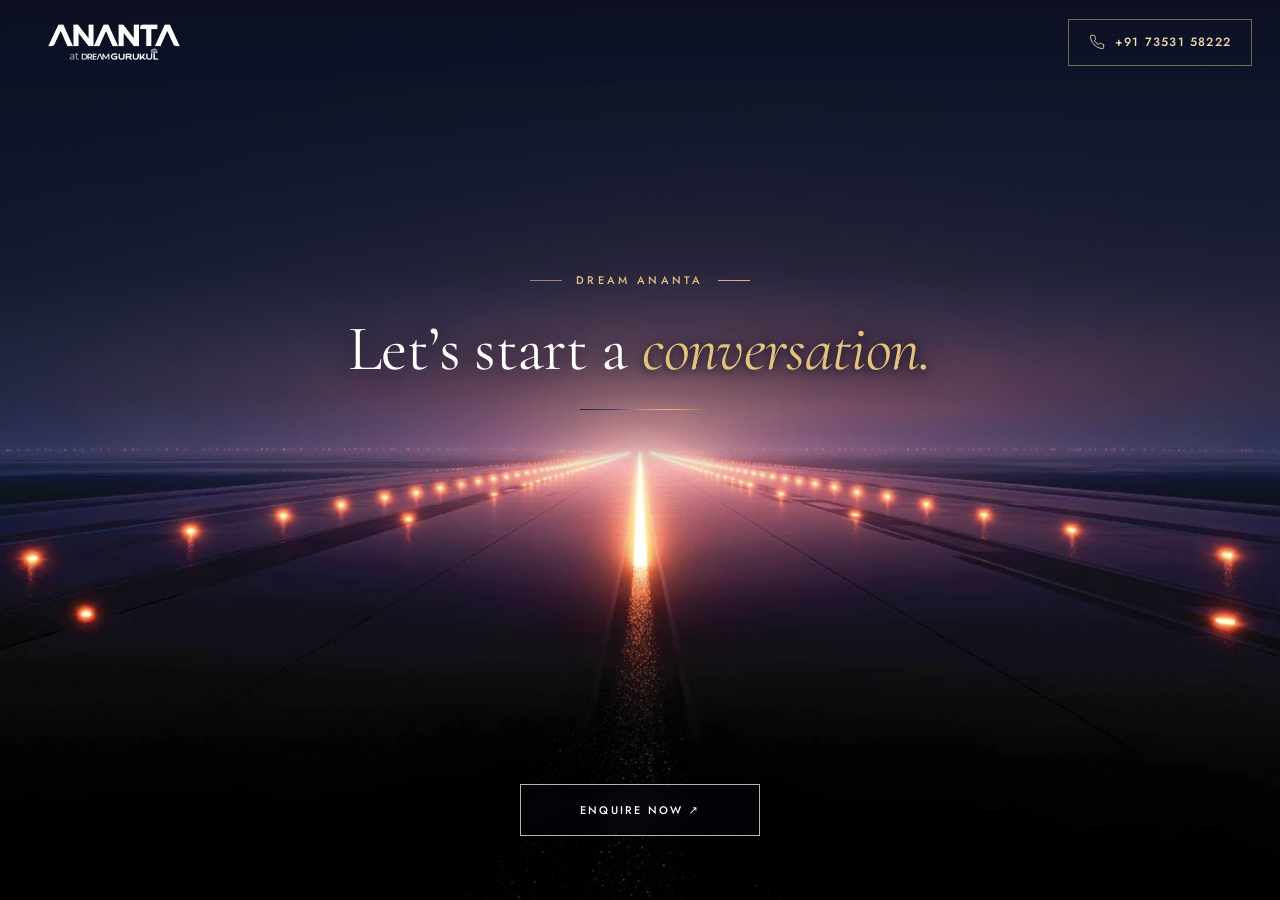
==== thank-you.html @ 94d4ba8e "Ananta at Dream Gurukul landing page Premium redesign from the brochure palette (midnight horizon, g" ====
<!doctype html>
<html lang="en">
<head>
<meta charset="utf-8">
<meta name="viewport" content="width=device-width, initial-scale=1, viewport-fit=cover">
<meta name="robots" content="noindex">
<title>Thank you | Ananta at Dream Gurukul</title>
<meta name="theme-color" content="#0c1020">
<link rel="icon" type="image/svg+xml" href="assets/icons/favicon.svg">
<link rel="icon" type="image/png" sizes="32x32" href="assets/icons/favicon-32.png">
<link rel="icon" type="image/png" sizes="16x16" href="assets/icons/favicon-16.png">
<link rel="icon" type="image/png" sizes="48x48" href="assets/icons/favicon-48.png">
<link rel="apple-touch-icon" sizes="180x180" href="assets/icons/apple-touch-icon.png">
<link rel="manifest" href="site.webmanifest">
<link rel="preconnect" href="https://fonts.googleapis.com">
<link rel="preconnect" href="https://fonts.gstatic.com" crossorigin>
<link href="https://fonts.googleapis.com/css2?family=Cormorant+Garamond:ital,wght@0,400;0,500;1,400&amp;family=Jost:wght@400;500&amp;display=swap" rel="stylesheet">
<script>(function(w,d,s,l,i){w[l]=w[l]||[];w[l].push({'gtm.start':new Date().getTime(),event:'gtm.js'});var f=d.getElementsByTagName(s)[0],j=d.createElement(s),dl=l!='dataLayer'?'&l='+l:'';j.async=true;j.src='https://www.googletagmanager.com/gtm.js?id='+i+dl;f.parentNode.insertBefore(j,f);})(window,document,'script','dataLayer','GTM-K7TTFSDN');</script>
<link rel="stylesheet" href="assets/css/ananta.css">
<style>
/* One screen, no scroll: the runway's vanishing point sits dead centre; the message waits above it. */
html,body{height:100%;overflow:hidden;background:#000}
.site-header{position:absolute;inset:0 0 auto;background:linear-gradient(180deg,#0c1020d9,#0c102000)}
.ty{position:relative;isolation:isolate;height:100svh;background:#000 url('assets/images/curated/horizon.webp') no-repeat;color:var(--on-dark);text-align:center}
.ty::before{content:'';position:absolute;inset:0;z-index:-1;background:linear-gradient(180deg,#0c1020e6 0%,#0c1020b3 30%,#0c102066 44%,#0c102000 52%)}
.ty-card{position:absolute;left:50%;bottom:calc(50% + 40px);width:min(640px,calc(100% - 40px));transform:translateX(-50%)}
.ty .eyebrow{justify-content:center;color:var(--champagne)}
.ty .eyebrow::before,.ty .eyebrow::after{content:'';width:32px;height:1px;background:linear-gradient(90deg,var(--rose),var(--amber))}
.ty h1{color:var(--white)}
/* Solid champagne with a night halo, so it never melts into the horizon glow behind it. */
.ty h1{text-shadow:0 2px 24px #0c1020}
.ty h1 em{font-style:italic;font-weight:400;color:var(--champagne);text-shadow:0 0 28px #0c1020,0 2px 8px #0c1020cc}
.ty .horizon-rule{margin:28px auto 0}
/* Outlined in white: it reads as a quiet way home rather than another call to action. */
/* It sits low over the runway, apart from the message, with a light blur so the beam never washes it out. */
.ty .btn{position:absolute;left:50%;bottom:calc(64px + env(safe-area-inset-bottom));transform:translateX(-50%);min-width:240px;background:#0c102033;border-color:#ffffffb3;color:var(--white);backdrop-filter:blur(6px);-webkit-backdrop-filter:blur(6px)}
.ty .btn:hover{background:#ffffff14;border-color:var(--white);color:var(--white)}
.site-header .ty-call{display:inline-flex;margin-left:auto}
@media (max-width:700px){.site-header .ty-call{padding:10px 14px;font-size:11px;letter-spacing:.06em}}
/* Wide screens: one line, sized to the window height so it always clears the logo above. */
@media (min-width:701px){.ty-card{width:min(1000px,calc(100% - 80px))}.ty h1{font-size:clamp(38px,min(5vw,8.5vh),76px)}.ty h1 br{display:none}}
@media (max-width:700px){.ty-card{bottom:calc(50% + 28px)}.ty .btn{width:calc(100% - 40px);bottom:calc(40px + env(safe-area-inset-bottom))}.ty .horizon-rule{margin-top:22px}}
@media (max-width:700px) and (max-height:720px){.ty h1{font-size:40px}.ty .horizon-rule{display:none}}
@media (max-height:620px){.ty .eyebrow{margin-bottom:14px}.ty .horizon-rule{display:none}.ty .btn{bottom:28px}}
</style>
</head>
<body>
<header class="site-header">
 <div class="header-inner">
  <a class="brand" href="index.html" aria-label="Ananta at Dream Gurukul, home"><img src="assets/images/web/ananta-logo.webp" width="1189" height="333" alt="Ananta at Dream Gurukul"></a>
  <a class="header-visit ty-call" href="tel:+917353158222" aria-label="Call +91 73531 58222"><svg viewBox="0 0 24 24" width="16" height="16" fill="none" stroke="currentColor" stroke-width="1.3" stroke-linecap="round" stroke-linejoin="round" aria-hidden="true"><path d="M22 16.92v3a2 2 0 0 1-2.18 2 19.79 19.79 0 0 1-8.63-3.07 19.5 19.5 0 0 1-6-6 19.79 19.79 0 0 1-3.07-8.67A2 2 0 0 1 4.11 2h3a2 2 0 0 1 2 1.72 12.84 12.84 0 0 0 .7 2.81 2 2 0 0 1-.45 2.11L8.09 9.91a16 16 0 0 0 6 6l1.27-1.27a2 2 0 0 1 2.11-.45 12.84 12.84 0 0 0 2.81.7A2 2 0 0 1 22 16.92z"/></svg><span>+91 73531 58222</span></a>
 </div>
</header>
<main class="ty" data-horizon data-horizon-y="0.5">
 <div class="ty-card">
  <p class="eyebrow" id="ty-label">Enquiry received</p>
  <h1 id="ty-title">Thank you for <br>your <em>interest.</em></h1>
  <div class="horizon-rule"></div>
 </div>
 <a class="btn" id="ty-action" href="index.html">Back to Ananta ↗</a>
</main>
<script src="assets/js/lead-config.js"></script>
<script>
(function(){
 'use strict';
 var config=window.ANANTA_LEADS||{},accessKey='ananta_access';
 var $=function(id){return document.getElementById(id);};
 // Pin the runway's vanishing point (1439, 615 in the 2200×1114 artwork) to the centre of the screen.
 var stage=document.querySelector('.ty');
 function align(){var w=stage.clientWidth,h=stage.clientHeight,s=Math.max(w/(2*(2200-1439)),(h/2)/615,(h/2)/(1114-615));stage.style.backgroundSize=(2200*s)+'px '+(1114*s)+'px';stage.style.backgroundPosition=(w/2-1439*s)+'px '+(h/2-615*s)+'px';}
 addEventListener('resize',align);align();
 var intent=new URLSearchParams(location.search).get('intent');
 var receipt=null;try{receipt=JSON.parse(sessionStorage.getItem('ananta_enquiry_receipt')||'null');}catch(e){}
 function unlocked(){try{if(localStorage.getItem(accessKey)==='confirmed')return true;}catch(e){}return document.cookie.split('; ').indexOf(accessKey+'=confirmed')>-1;}
 var action=$('ty-action');
 if(!receipt&&!unlocked()){
  // Reached without an enquiry: invite one instead of thanking.
  $('ty-label').textContent='Dream Ananta';
  $('ty-title').innerHTML='Let’s start a <br><em>conversation.</em>';
  action.textContent='Enquire now ↗';
  action.href='index.html#enquiry';
  return;
 }
 // After a brochure enquiry, the download starts once the visitor is back on the main page.
 if((intent||(receipt&&receipt.intent))==='brochure')action.href='index.html?brochure=download';
 if(receipt){window.dataLayer=window.dataLayer||[];window.dataLayer.push({event:'thank_you_view',form:receipt.intent});}
})();
</script>
</body>
</html>
---- assets/css/ananta.css ----
/* Dream Ananta — brochure palette: midnight horizon, golden-hour gold, cream and warm brown.
   Display: Cormorant Garamond. Text: Jost (a geometric cousin of the brochure's Gill Sans). */
:root{
  --ivory:#fcf8f1; --sand:#f6ead5; --white:#fff;
  --ink:#141a2b; --muted:#6e6657; --line:#e8dbc4; --line-dark:#ffffff1f;
  --midnight:#0f1a2f; --midnight-2:#1a2443; --dusk:#3a3661; --rose:#e09ca5; --amber:#f0b56a; --brown:#2a1a0d;
  --gold:#b3832d; --gold-deep:#8a6420; --champagne:#e3c27e; --champagne-soft:#f5dfb3;
  --on-dark:#f6f0e6; --on-dark-muted:#b9b6c2;
  --horizon:linear-gradient(90deg,#1a2443 0%,#4a4170 28%,#c98a9e 52%,#f0b56a 74%,#b3832d 100%);
  --night:#0c1020;
  --glow:radial-gradient(ellipse 55% 38% at 50% 100%,#e09ca540,#f0b56a14 45%,transparent 72%);
  --glow-dusk:radial-gradient(ellipse 70% 55% at 50% 105%,#e09ca566,#c98a9e2e 40%,#f0b56a0f 60%,transparent 78%);
  --serif:'Cormorant Garamond','Cormorant',Georgia,serif;
  --sans:'Jost','Gill Sans','Gill Sans MT',system-ui,sans-serif;
  --header:84px; --ease:cubic-bezier(.22,.61,.36,1);
}

/* Base */
*{box-sizing:border-box}
html{scroll-behavior:smooth;scroll-padding-top:calc(var(--header) + 16px);scrollbar-width:none}
html::-webkit-scrollbar{display:none}
body{margin:0;background:var(--ivory);color:var(--ink);font:400 15px/1.75 var(--sans);-webkit-font-smoothing:antialiased;text-rendering:optimizeLegibility}
body:has(dialog[open]:modal),.menu-open{overflow:hidden}
h1,h2,h3,p,figure{margin:0}
ul{list-style:none;margin:0;padding:0}
img{display:block;max-width:100%;height:auto}
a{color:inherit}
button,input,select{font:inherit;color:inherit}
button{background:none;border:0;border-radius:0;cursor:pointer;-webkit-tap-highlight-color:transparent}
button:disabled{cursor:wait}
:focus-visible{outline:1px solid var(--gold);outline-offset:4px}
::selection{background:var(--champagne-soft);color:var(--ink)}
[hidden]{display:none!important}
.skip-link{position:fixed;top:-100px;left:24px;z-index:100;padding:12px 16px;background:var(--ivory)}
.skip-link:focus{top:10px}
/* Progress: a beam of light that travels the top edge, then blooms from the centre at the end */
.page-progress{position:fixed;inset:0 0 auto;z-index:100;height:2px;pointer-events:none;--p:0}
.page-progress>span{position:relative;display:block;height:100%;width:calc(var(--p) * 100%);background:linear-gradient(90deg,transparent,#e09ca5aa 45%,var(--amber) 88%,#fff3da);box-shadow:0 0 10px #f0b56acc,0 0 22px #e09ca566;transition:opacity .8s var(--ease)}
.page-progress>span::after{content:'';position:absolute;right:-18px;top:50%;width:46px;height:10px;transform:translateY(-50%);border-radius:50%;background:radial-gradient(closest-side,#fff,#ffe1ad 45%,transparent);filter:blur(1px);opacity:min(1,calc(var(--p) * 40))}
.page-progress::before,.page-progress::after{content:'';position:absolute;left:50%;opacity:0;transition:opacity .9s var(--ease),transform 1.4s var(--ease)}
.page-progress::after{top:0;width:100%;height:2px;transform:translateX(-50%) scaleX(0);background:linear-gradient(90deg,transparent,#e09ca5 22%,#fff4de 50%,#e09ca5 78%,transparent);box-shadow:0 0 16px 1px #f0b56aaa}
.page-progress::before{top:0;width:min(640px,80vw);height:90px;transform:translate(-50%,-50%) scale(.15);background:radial-gradient(closest-side,#fff1d6d9,#f0b56a66 40%,#e09ca522 70%,transparent)}
.page-progress.is-complete>span{opacity:0}
.page-progress.is-complete::after{opacity:1;transform:translateX(-50%) scaleX(1)}
.page-progress.is-complete::before{opacity:1;transform:translate(-50%,-50%) scale(1)}

.container{width:min(1240px,calc(100% - 112px));margin-inline:auto}
.section{padding:112px 0}

/* Typography */
h1,h2{font-family:var(--serif);font-weight:400;letter-spacing:-.01em;line-height:1.02}
h1{font-size:clamp(46px,5.4vw,82px)}
h2{font-size:clamp(40px,4.4vw,66px)}
h3{font-family:var(--serif);font-weight:500;font-size:26px;line-height:1.2}
.eyebrow{display:flex;align-items:center;gap:14px;font:500 11px/1.6 var(--sans);letter-spacing:.3em;text-transform:uppercase;color:var(--gold-deep);margin-bottom:26px}
.eyebrow::before{content:'';width:32px;height:1px;background:currentColor;opacity:.7}
.body-copy,.section-aside,.intro-copy p{font-size:15px;line-height:1.85;color:var(--muted);font-weight:400}
.body-copy{max-width:440px;margin-top:28px}
.section-aside{max-width:360px}
.fine{font-size:11px;line-height:1.8;color:var(--muted)}
.section-top{display:flex;align-items:flex-end;justify-content:space-between;gap:48px;margin-bottom:56px}
.horizon-rule{width:120px;height:1px;margin-top:32px;background:var(--horizon);box-shadow:0 0 14px #e09ca580}

/* Dark surfaces share one treatment */
.overview,.details-section,.gallery-section,.legacy,.footer{color:var(--on-dark)}
:is(.overview,.details-section,.gallery-section,.legacy) .eyebrow{color:var(--champagne)}
:is(.overview,.details-section,.gallery-section,.legacy) :is(.body-copy,.section-aside,.intro-copy p){color:var(--on-dark-muted)}
/* The horizon: every dark section ends in the brochure's rose-amber glow and a light line */
.details-section,.gallery-section,.legacy{position:relative;isolation:isolate}
.details-section::after,.gallery-section::after,.legacy::after{content:'';position:absolute;inset:0;z-index:-1;pointer-events:none;background:var(--glow-dusk),linear-gradient(90deg,transparent,#f0b56a99 50%,transparent) center bottom/100% 1px no-repeat}
:is(.overview,.details-section,.gallery-section,.legacy) .eyebrow::before{background:linear-gradient(90deg,var(--rose),var(--amber));opacity:1}
.section-top h2,.details-lead h2,.legacy h2{text-wrap:balance}

/* Buttons & links */
.btn{display:inline-flex;align-items:center;justify-content:center;gap:12px;min-height:52px;padding:14px 30px;border:1px solid var(--ink);background:var(--ink);color:var(--ivory);font:500 11px/1 var(--sans);letter-spacing:.2em;text-transform:uppercase;text-decoration:none;transition:background .35s var(--ease),color .35s var(--ease),border-color .35s var(--ease)}
.btn:hover{background:var(--midnight-2);border-color:var(--gold);color:var(--champagne-soft)}
.text-link{display:inline-flex;align-items:center;gap:14px;white-space:nowrap;flex-shrink:0;padding:6px 0;border-bottom:1px solid var(--gold);font:500 11px/1.6 var(--sans);letter-spacing:.18em;text-transform:uppercase;text-decoration:none;color:var(--ink)}
.text-link:hover{color:var(--gold-deep)}

/* Header */
/* The header shares the overview's night sky so the two read as one surface */
.site-header{position:sticky;top:0;z-index:35;background:var(--night);backdrop-filter:saturate(1.2) blur(12px);-webkit-backdrop-filter:saturate(1.2) blur(12px);color:var(--on-dark);transition:transform .5s var(--ease),background .5s var(--ease)}
.header-inner{max-width:1440px;margin:auto;padding:0 28px 0 48px;min-height:var(--header);display:flex;align-items:center;gap:40px}
.brand img{width:132px}
.desktop-nav{margin-left:auto;display:flex;gap:34px}
.desktop-nav a{position:relative;padding:10px 0;font-size:11px;font-weight:500;letter-spacing:.2em;text-transform:uppercase;text-decoration:none;color:var(--on-dark-muted);transition:color .3s}
.desktop-nav a::after{content:'';position:absolute;left:0;right:0;bottom:4px;height:1px;background:linear-gradient(90deg,var(--rose),var(--amber));transform:scaleX(0);transition:transform .4s var(--ease)}
.desktop-nav a:hover,.desktop-nav a[aria-current]{color:var(--white)}
.desktop-nav a:hover::after,.desktop-nav a[aria-current]::after{transform:scaleX(1)}
.header-visit{display:inline-flex;align-items:center;gap:10px;padding:12px 20px;border:1px solid #e3c27e80;color:var(--champagne-soft);font-size:12px;font-weight:500;letter-spacing:.1em;text-decoration:none;white-space:nowrap;transition:background .3s,color .3s}
.header-visit svg{flex-shrink:0}
.header-visit:hover{background:var(--champagne);border-color:var(--champagne);color:var(--midnight)}
.menu-toggle{display:none}
.mobile-menu{display:none}
.mobile-menu[open]{display:flex;flex-direction:column;position:fixed;inset:var(--header) 0 0;z-index:34;width:auto;max-width:none;height:auto;max-height:none;margin:0;padding:12px 24px 32px;border:0;background:var(--night);color:var(--on-dark);overflow:auto;animation:fade-down .35s var(--ease)}
.menu-heading{display:none}
.mobile-menu nav{display:flex;flex-direction:column}
.mobile-menu nav a{font-family:var(--serif);font-size:22px;line-height:1.3;padding:14px 0;border-bottom:1px solid var(--line-dark);text-decoration:none}
@keyframes fade-down{from{opacity:0;transform:translateY(-12px)}to{opacity:1;transform:none}}

/* Hero: the elevation, uninterrupted */
.hero{position:relative;height:calc(100svh - var(--header));min-height:520px;max-height:940px;overflow:hidden;background:#2a2016}
.hero picture{display:block;height:100%}
.hero-image{width:100%;height:100%;max-width:none;object-fit:cover;object-position:center;animation:hero-in 2.4s var(--ease) both}
.hero::after{content:'';position:absolute;inset:auto 0 0;height:34%;background:linear-gradient(180deg,#0c102000 0%,#0c102059 45%,var(--night) 100%);pointer-events:none}
@keyframes hero-in{from{transform:scale(1.06)}to{transform:none}}

/* Overview: the brochure's night runway */
.overview{position:relative;isolation:isolate;overflow:hidden;padding:120px 0 72px;background:linear-gradient(180deg,var(--night) 0%,#0c1020e0 22%,#0c1020a6 55%,#1a1a3fcc 80%,#0c1020 100%),linear-gradient(90deg,#0c1020d9 0%,#0c102066 55%,#0c102033 100%),url('../images/web/overview-elevation.webp') 70% 40%/cover no-repeat;background-color:var(--night)}

.section-intro{display:grid;grid-template-columns:1.1fr .9fr;gap:80px;align-items:end}
.overview h1{color:var(--white)}
.intro-copy{max-width:440px}
.overview-actions{display:flex;flex-wrap:wrap;gap:12px;margin-top:34px}
.overview-actions .btn{background:var(--champagne);border-color:var(--champagne);color:var(--ink)}
.overview-actions .btn:hover{background:var(--white);border-color:var(--white)}
.overview-actions .btn-brochure{background:transparent;border-color:#ffffff59;color:var(--white)}
.overview-actions .btn-brochure:hover{background:#ffffff14;border-color:var(--champagne);color:var(--white)}
/* Facts sit on a smoked-glass band so the runway lights never wash them out; 1px gaps draw the grid */
.project-facts{display:grid;grid-template-columns:repeat(6,minmax(0,1fr));gap:1px;margin-top:180px;background:#ffffff26;border:1px solid #ffffff26;backdrop-filter:blur(10px) saturate(1.3);-webkit-backdrop-filter:blur(10px) saturate(1.3)}
.project-facts>div{display:flex;flex-direction:column;gap:12px;padding:28px 26px;background:#0c10204d;text-shadow:0 1px 10px #0009}
.project-facts span{font-size:10px;font-weight:500;line-height:1.4;letter-spacing:.24em;text-transform:uppercase;color:var(--on-dark-muted)}
.project-facts strong{display:flex;align-items:baseline;gap:6px;white-space:nowrap;font-family:var(--serif);font-weight:400;font-size:clamp(26px,2.2vw,34px);line-height:1;color:var(--champagne-soft)}
.project-facts small{font-family:var(--sans);font-size:11px;letter-spacing:.12em;text-transform:uppercase;color:var(--on-dark-muted)}

/* Highlights */
.split{display:grid;grid-template-columns:1fr 1fr;gap:110px;align-items:center}
.portrait{overflow:hidden}
.portrait img{width:100%;height:660px;object-fit:cover;object-position:30% center;transition:transform 1.6s var(--ease)}
.portrait:hover img{transform:scale(1.03)}
.highlight-list{margin-top:44px;border-bottom:1px solid var(--line)}
.highlight-list>div{display:grid;grid-template-columns:44px 1fr;gap:12px;padding:26px 0;border-top:1px solid var(--line)}
.highlight-list>div>span{font-family:var(--serif);font-style:italic;font-size:18px;color:var(--gold)}
.highlight-list p{font-size:14px;color:var(--muted);margin-top:6px}

/* Residences */
.residences{background:var(--sand)}
.plan-controls{position:relative;z-index:3;display:flex;align-items:center;justify-content:space-between;gap:24px;margin-bottom:20px}
.block-tabs{display:inline-grid;grid-auto-flow:column;grid-auto-columns:minmax(96px,1fr);gap:4px;padding:4px;border:1px solid var(--line);background:var(--white)}
.block-tabs button{min-height:44px;padding:0 20px;font-size:11px;font-weight:500;letter-spacing:.2em;text-transform:uppercase;color:var(--muted);transition:background .35s var(--ease),color .35s var(--ease)}
.block-tabs button:hover{color:var(--ink)}
.block-tabs button[aria-selected=true]{background:var(--night);color:var(--champagne-soft)}
.floor-select{display:flex;align-items:center;gap:16px}
.floor-select label{font-size:10px;font-weight:500;letter-spacing:.22em;text-transform:uppercase;color:var(--muted)}
.floor-select select{min-height:46px;max-width:280px;padding:10px 40px 10px 16px;border:1px solid var(--line);border-radius:0;background:var(--white);font-size:13px;appearance:none;cursor:pointer}
.fselect{position:relative;min-width:260px}
.fselect-native{position:absolute;width:1px;height:1px;opacity:0;pointer-events:none}
.fselect-btn{display:flex;align-items:center;justify-content:space-between;gap:18px;width:100%;min-height:52px;padding:0 18px 0 20px;border:1px solid var(--line);background:var(--white);font-size:13px;letter-spacing:.02em;color:var(--ink);text-align:left;transition:border-color .3s}
.fselect-btn:hover,.fselect.is-open .fselect-btn{border-color:var(--gold)}
.fselect-btn svg{flex-shrink:0;color:var(--gold);transition:transform .35s var(--ease)}
.fselect.is-open .fselect-btn svg{transform:rotate(180deg)}
.fselect.is-single .fselect-btn{cursor:default;color:var(--ink)}
.fselect.is-single .fselect-btn svg{display:none}
.fselect-list{position:absolute;z-index:5;right:0;top:calc(100% + 8px);min-width:100%;padding:8px;background:var(--white);border:1px solid var(--line);box-shadow:0 30px 60px -30px #3b2a1059;opacity:0;transform:translateY(-6px);pointer-events:none;transition:opacity .25s var(--ease),transform .25s var(--ease)}
.fselect.is-open .fselect-list{opacity:1;transform:none;pointer-events:auto}
.fselect-list li{position:relative;padding:12px 16px 12px 34px;font-size:13px;color:var(--muted);white-space:nowrap;cursor:pointer;transition:background .2s,color .2s}
.fselect-list li:hover,.fselect-list li.is-active{background:var(--sand);color:var(--ink)}
.fselect-list li[aria-selected=true]{color:var(--ink)}
.fselect-list li[aria-selected=true]::before{content:'';position:absolute;left:14px;top:50%;width:6px;height:6px;margin-top:-3px;border-radius:50%;background:var(--gold)}
#floor-panel{background:var(--white);border:1px solid var(--line);box-shadow:0 40px 80px -60px #3b2a1059}
.plan-sheet{display:block;width:100%;padding:clamp(16px,3vw,40px);overflow:hidden;cursor:zoom-in;background:#fbf4e4}
.plan-sheet img{width:100%;height:auto;filter:sepia(.35) saturate(.55) brightness(1.06);mix-blend-mode:multiply;transition:transform 1.2s var(--ease)}
.plan-sheet:hover img{transform:scale(1.015)}
/* Until an enquiry, the sheet stays hazy (colours still read) with one way in: View plans. */
.plan-frame{position:relative;overflow:hidden}
.plan-lock{display:none}
.is-locked .plan-sheet{cursor:default;pointer-events:none}
.is-locked .plan-sheet img{filter:sepia(.35) saturate(.7) brightness(1.04) blur(9px);transform:scale(1.06)}
.is-locked .plan-lock{position:absolute;inset:0;display:flex;flex-direction:column;align-items:center;justify-content:center;gap:18px;padding:20px;text-align:center;background:radial-gradient(ellipse 60% 70% at 50% 50%,#fbf4e4cc,#fbf4e400 75%)}
.plan-lock p{font-family:var(--serif);font-size:clamp(22px,2.2vw,30px);line-height:1.2;color:var(--ink)}
.is-locked .plan-caption .text-link{display:none}
.plan-caption{display:flex;align-items:center;justify-content:space-between;gap:20px;padding:16px clamp(16px,3vw,40px);border-top:1px solid var(--line);font-size:13px;color:var(--muted)}

/* Inside every home */
.details-section{background:linear-gradient(180deg,var(--night) 0%,#121836 40%,#211f47 78%,#33295a 100%)}
.details-layout{display:grid;grid-template-columns:.9fr 1.1fr;gap:110px}
.details-lead h2{color:var(--white)}
.detail-feature{margin-top:40px;overflow:hidden}
.detail-feature img{width:100%;height:280px;object-fit:cover}
.detail-row{position:relative;display:grid;grid-template-columns:48px minmax(0,1fr) 44px;gap:16px;align-items:center;padding:26px 22px;border-top:1px solid var(--line-dark);transition:background .5s var(--ease)}
.detail-row:first-child{border-top:0}
.detail-row::before{content:'';position:absolute;left:0;top:0;bottom:0;width:1px;background:linear-gradient(180deg,transparent,var(--amber),transparent);transform:scaleY(0);transition:transform .5s var(--ease)}
.detail-row:hover{background:linear-gradient(90deg,#e3c27e17,#e09ca508 60%,transparent)}
.detail-row:hover::before{transform:scaleY(1)}
.detail-number{align-self:start;padding-top:4px;font-family:var(--serif);font-style:italic;font-size:18px;color:var(--champagne)}
.detail-row h3{color:var(--white);transition:color .4s}
.detail-row:hover h3{color:var(--champagne-soft)}
.detail-row p{font-size:14px;color:var(--on-dark-muted);margin-top:6px;max-width:420px}
.detail-icon{display:flex;align-items:center;justify-content:center;width:44px;height:44px;border:1px solid #e3c27e40;border-radius:50%;color:var(--champagne);transition:border-color .4s,background .4s,color .4s,box-shadow .4s}
.detail-row:hover .detail-icon{background:var(--champagne);border-color:var(--champagne);color:var(--midnight);box-shadow:0 0 22px #f0b56a55}
.detail-rows>.fine{margin-top:16px;color:#8f93a6}

/* Amenities */
.scroll-track{display:flex;gap:24px;overflow-x:auto;scroll-snap-type:x mandatory;scrollbar-width:none;-webkit-overflow-scrolling:touch}
.scroll-track::-webkit-scrollbar{display:none}
.amenity{position:relative;flex:0 0 calc((100% - 48px)/3);scroll-snap-align:start;overflow:hidden;isolation:isolate}
.amenity>button{display:block;width:100%;height:100%;padding:0;cursor:zoom-in}
.amenity img{width:100%;height:100%;aspect-ratio:1;object-fit:cover;transition:transform 1.2s var(--ease)}
.amenity:hover img{transform:scale(1.05)}
.amenity::after{content:'';position:absolute;inset:0;z-index:1;pointer-events:none;background:linear-gradient(180deg,transparent 50%,#120d08d9 100%)}
.amenity figcaption{position:absolute;z-index:2;left:28px;right:24px;bottom:28px;color:var(--white);pointer-events:none}
.amenity-index{display:block;font-size:10px;font-weight:500;letter-spacing:.24em;color:var(--champagne);margin-bottom:8px}
.amenity h3{font-size:30px;font-weight:400}
.scroll-controls{display:flex;align-items:center;gap:20px;margin-top:32px;color:var(--muted)}
.scroll-count{min-width:64px;font-size:11px;letter-spacing:.14em;font-variant-numeric:tabular-nums}
.scroll-line{flex:1;height:1px;background:var(--line);overflow:hidden}
.scroll-line>span{display:block;height:100%;background:var(--gold);transition:width .2s linear}
.scroll-controls button{display:flex;align-items:center;justify-content:center;width:48px;height:48px;flex-shrink:0;border:1px solid var(--line);border-radius:50%;transition:background .3s,border-color .3s,color .3s}
.scroll-controls button:hover:not(:disabled){border-color:var(--gold);color:var(--gold-deep)}
.scroll-controls button:disabled{opacity:.3;cursor:default}
/* Directory: two columns of three, so the list is half as tall */
.all-amenities{margin-top:72px}
.amenities-list-heading h3{font-size:clamp(30px,2.8vw,42px);font-weight:400;line-height:1.1;margin-bottom:28px}
.amenity-directory{display:grid;grid-template-columns:1fr 1fr;gap:0 56px;align-items:start;border-top:1px solid var(--line)}
.dir-col{min-width:0}
.amenity-directory details{border-bottom:1px solid var(--line)}
summary{list-style:none;cursor:pointer}
summary::-webkit-details-marker{display:none}
.amenity-directory summary{display:flex;align-items:center;gap:18px;min-height:62px;font-family:var(--serif);font-size:22px}
.directory-count{margin-left:auto;font:500 11px var(--sans);letter-spacing:.14em;color:var(--gold-deep)}
.directory-plus,.acc .plus{font:300 22px/1 var(--sans);color:var(--gold);transition:transform .35s var(--ease)}
details[open] .directory-plus,details[open] .plus{transform:rotate(45deg)}
.amenity-directory ul{display:grid;grid-template-columns:repeat(2,minmax(0,1fr));gap:8px 24px;padding:0 0 22px}
.amenity-directory li{font-size:14px;color:var(--muted);padding-left:16px;position:relative}
.amenity-directory li::before{content:'';position:absolute;left:0;top:.8em;width:5px;height:1px;background:var(--gold)}

/* Gallery */
.gallery-section{background:linear-gradient(180deg,var(--night) 0%,#17183d 35%,#2f2552 70%,#4d3360 100%)}
.gallery-section h2{color:var(--white)}
.gallery-image{position:relative;flex:0 0 70%;scroll-snap-align:start;padding:0;overflow:hidden;cursor:zoom-in;text-align:left}
.gallery-image img{width:100%;aspect-ratio:1.75;object-fit:cover;transition:transform 1.2s var(--ease)}
.gallery-image:hover img{transform:scale(1.03)}
.gallery-image span{position:absolute;inset:auto 0 0;padding:70px 28px 24px;background:linear-gradient(transparent,#0c1020c4);font-family:var(--serif);font-style:italic;font-size:22px;color:var(--white)}
.gallery-section .scroll-controls{color:var(--on-dark-muted)}
.gallery-section .scroll-line{background:var(--line-dark)}
.gallery-section .scroll-line>span{background:var(--champagne)}
.gallery-section .scroll-controls button{border-color:#ffffff30;color:var(--on-dark)}
.gallery-section .scroll-controls button:hover:not(:disabled){border-color:var(--champagne);color:var(--champagne)}

/* Location */
.loc{display:grid;grid-template-columns:.85fr 1.15fr;gap:64px;align-items:stretch}
.loc-left,.loc-right{display:flex;flex-direction:column}
.airport{display:flex;align-items:center;gap:20px;padding:22px 26px;background:linear-gradient(120deg,var(--night),#2a2550);color:var(--on-dark);margin-bottom:8px}
.airport-symbol{display:flex;align-items:center;justify-content:center;width:52px;height:52px;border:1px solid #e3c27e66;border-radius:50%;color:var(--champagne);flex-shrink:0}
.airport b{display:block;font-family:var(--serif);font-weight:400;font-size:38px;line-height:1;color:var(--champagne-soft)}
.airport div>span{font-size:11px;letter-spacing:.2em;text-transform:uppercase;color:var(--on-dark-muted)}
.acc{flex:1}
.acc details{border-bottom:1px solid var(--line)}
.acc summary{display:flex;align-items:center;gap:18px;min-height:60px;font-family:var(--serif);font-size:22px}
.acc summary>.i{min-width:24px;font:italic 400 16px var(--serif);color:var(--gold)}
.acc .plus{margin-left:auto}
.acc ul{padding:0 0 20px 42px}
.acc li{display:flex;justify-content:space-between;gap:16px;padding:7px 0;font-size:14px;color:var(--muted)}
.acc li b{font-weight:500;color:var(--ink);flex-shrink:0}

/* Map switch: a segmented control, so the active state never depends on aligning underlines */
.map-tabs{display:grid;grid-template-columns:1fr 1fr;gap:4px;padding:4px;margin-bottom:8px;border:1px solid var(--line);background:var(--white)}
.map-tab{min-height:42px;font-size:11px;font-weight:500;letter-spacing:.2em;text-transform:uppercase;color:var(--muted);transition:background .35s var(--ease),color .35s var(--ease)}
.map-tab:hover{color:var(--ink)}
.map-tab[aria-selected=true]{background:var(--midnight);color:var(--champagne-soft)}
.map-view{position:relative;flex:1;min-height:340px;width:100%;padding:0;overflow:hidden;background:var(--white);border:1px solid var(--line)}
.map-image-button{cursor:zoom-in}
.map-view img,.map-view iframe{position:absolute;inset:0;width:100%;height:100%;border:0;object-fit:contain}
.directions-button{width:100%;margin-top:8px;background:transparent;color:var(--ink);border-color:var(--ink)}

/* Legacy */
.legacy{background:linear-gradient(180deg,var(--night) 0%,#1a1b45 35%,#3a2b5c 70%,#64405f 100%)}
.visit{background:linear-gradient(180deg,var(--ivory) 0%,#f9ecd6 70%,#f6dfba 100%)}
.legacy h2{color:var(--white)}
.legacy-heading{display:flex;justify-content:space-between;align-items:flex-end;gap:40px}
.jain-logo{width:180px;filter:brightness(0) invert(1);opacity:.85}
.legacy-intro{max-width:540px;margin-top:26px;color:var(--on-dark-muted)}
/* Six stats: three by two on wide screens, two by three on phones */
.legacy-stats{display:grid;grid-template-columns:repeat(3,minmax(0,1fr));margin-top:64px;border-top:1px solid var(--line-dark)}
.legacy-stats>div{padding:32px 32px 30px;border-left:1px solid var(--line-dark)}
.legacy-stats>div:nth-child(3n+1){border-left:0;padding-left:0}
.legacy-stats>div:nth-child(n+4){border-top:1px solid var(--line-dark)}
.legacy-stats strong{display:block;font-family:var(--serif);font-weight:400;font-size:clamp(36px,3.4vw,52px);line-height:1;color:var(--champagne-soft)}
.legacy-stats span{display:block;max-width:220px;margin-top:14px;font-size:11px;letter-spacing:.14em;text-transform:uppercase;line-height:1.7;color:var(--on-dark-muted)}

/* Visit & enquiry */
.visit-grid{display:grid;grid-template-columns:1fr 1fr;gap:96px;align-items:center}
/* A compact form: short header, tight rows */
.enquiry-form{position:relative;background:var(--white);border:1px solid var(--line);padding:36px 40px 40px;box-shadow:0 40px 80px -50px #3b2a1033}
#enquiry{scroll-margin-top:4px}
#enquiry:target{animation:form-arrive 1.8s var(--ease)}
@keyframes form-arrive{0%{box-shadow:0 0 0 0 #e3c27e00}30%{box-shadow:0 0 0 6px #e3c27e55,0 30px 80px -30px #e09ca580}100%{box-shadow:0 40px 80px -50px #3b2a1033}}
.enquiry-form h3{font-size:28px;font-weight:400;line-height:1.15}
.fsub{margin:6px 0 6px;font-size:13px;color:var(--muted)}
.frow{margin-top:8px}
.frow.two{display:grid;grid-template-columns:1fr 1fr;gap:24px}
.fld{position:relative;padding-top:16px}
.fld input{display:block;width:100%;min-width:0;height:42px;padding:6px 0;border:0;border-bottom:1px solid var(--line);border-radius:0;background:transparent;font-size:15px;outline:none;transition:border-color .3s}
.fld input:focus{border-color:var(--gold)}
.fld input[aria-invalid=true]{border-color:#a3412f}
.fld.is-valid input{border-color:var(--gold)}
.fld.is-valid::after{content:'';position:absolute;right:2px;top:34px;width:10px;height:5px;border-left:1.5px solid var(--gold);border-bottom:1.5px solid var(--gold);transform:rotate(-45deg)}
.fld label{position:absolute;left:0;top:26px;font-size:14px;color:var(--muted);pointer-events:none;transition:top .25s var(--ease),font-size .25s,letter-spacing .25s}
.fld input:focus+label,.fld input:not(:placeholder-shown)+label{top:0;font-size:10px;letter-spacing:.2em;text-transform:uppercase}
.hp{position:absolute;width:1px;height:1px;overflow:hidden;clip-path:inset(50%)}
.pills-l{margin:20px 0 10px;font-size:10px;font-weight:500;letter-spacing:.22em;text-transform:uppercase;color:var(--muted)}
.pills{display:flex;gap:8px}
.pill{flex:1;min-height:42px;border:1px solid var(--line);font-size:13px;transition:all .3s}
.pill:hover{border-color:var(--gold)}
.pill[aria-pressed=true]{background:var(--midnight);border-color:var(--midnight);color:var(--white)}
.consent{display:flex;gap:12px;align-items:flex-start;margin-top:18px;font-size:12px;line-height:1.7;color:var(--muted)}
.consent input{accent-color:var(--gold);margin:3px 0 0;flex-shrink:0}
.consent button{padding:0;text-decoration:underline;font-size:inherit}
.err,.ferr{font-size:12px;line-height:1.6;color:#a3412f}
.err:not(:empty){margin-top:6px}
.ferr:not(:empty){margin:16px 0}
.enquiry-form>button[type=submit]{width:100%;margin-top:20px}

/* Footer: the one horizon image on the page, cropped tall: sky and sign above, runway beneath the details */
.horizon-strip{position:relative;height:400px;display:flex;align-items:center;justify-content:center;text-align:center;background:#000 url('../images/curated/horizon.webp') center/cover no-repeat}
.horizon-strip::before{content:'';position:absolute;inset:0;background:linear-gradient(180deg,#0c1020b3 0%,#0c102000 38%,#0c102000 62%,var(--night) 100%)}
.horizon-strip>div{position:relative;transform:translateY(-40px)}
.horizon-strip img{width:170px;margin:auto}
.horizon-strip p{margin-top:24px;font-size:11px;letter-spacing:.42em;color:var(--champagne-soft)}
.footer{position:relative;background:linear-gradient(180deg,var(--night),#0a0e1c);padding:32px 0 32px;font-size:14px;color:var(--on-dark-muted)}

.footer-grid{display:grid;grid-template-columns:1fr 1fr 1.1fr;gap:72px}
.footer h2{margin-bottom:16px;font:500 11px/1.6 var(--sans);letter-spacing:.28em;text-transform:uppercase;color:var(--champagne)}
.footer-brand p:first-child{font-family:var(--serif);font-size:26px;line-height:1.3;color:var(--on-dark);max-width:280px}
.footer-brand p+p{margin-top:18px;font-size:11px;letter-spacing:.08em}
.office-title{margin-top:30px!important}
.footer-contact>a,.footer-contact>button{display:flex;justify-content:space-between;align-items:center;gap:20px;width:100%;min-height:54px;border-bottom:1px solid var(--line-dark);text-decoration:none;text-align:left;font-size:14px;color:var(--on-dark);transition:color .3s}
.footer-contact>a>span:first-child,.footer-contact>button>span:first-child{font-size:10px;letter-spacing:.22em;text-transform:uppercase;color:var(--on-dark-muted)}
.footer-contact>a:hover,.footer-contact>button:hover{color:var(--champagne)}
.footer-bottom{display:flex;justify-content:space-between;align-items:center;gap:30px;margin-top:72px;padding-top:24px;border-top:1px solid var(--line-dark);font-size:11px;letter-spacing:.06em;color:#8f93a6}
.footer-bottom>div{display:flex;gap:28px}
.footer-bottom button{padding:4px 0;font-size:inherit}
.footer-bottom button:hover{color:var(--champagne)}

/* Dialogs */
dialog::backdrop{background:#0d0a07cc;backdrop-filter:blur(6px)}
.image-dialog{width:calc(100vw - 56px);max-width:1600px;height:calc(100svh - 56px);max-height:1000px;padding:0;overflow:hidden;border:0;background:var(--night);color:var(--on-dark)}
.image-dialog-bar{display:flex;justify-content:space-between;align-items:center;gap:24px;min-height:62px;padding:12px 24px;border-bottom:1px solid var(--line-dark)}
.image-dialog-bar p{font-size:11px;font-weight:500;letter-spacing:.2em;text-transform:uppercase;color:var(--on-dark-muted)}
.image-dialog-bar button{font-size:30px;line-height:1;padding:0 6px}
.image-scroll{position:relative;height:calc(100% - 62px);overflow:hidden;display:flex;align-items:center;justify-content:center;padding:20px;touch-action:none;cursor:zoom-in;user-select:none}
.image-scroll.is-zoomed{cursor:grab}
.image-scroll.is-zoomed:active{cursor:grabbing}
.image-scroll img{max-width:100%;max-height:100%;object-fit:contain;transform-origin:0 0;will-change:transform;-webkit-user-drag:none;pointer-events:none}
.image-scroll img.is-animating{transition:transform .35s var(--ease)}

.zoom-controls{position:absolute;right:20px;bottom:20px;display:flex;gap:8px}
.zoom-controls button{width:44px;height:44px;border-radius:50%;border:1px solid #e3c27e73;background:#0c1020cc;color:var(--champagne-soft);font-size:20px;line-height:1;backdrop-filter:blur(6px);-webkit-backdrop-filter:blur(6px);transition:background .3s,color .3s}
.zoom-controls button:hover{background:var(--champagne);color:var(--night)}
.legal-dialog{width:min(620px,calc(100% - 36px));padding:0;border:0;background:var(--ivory);color:var(--ink)}
.legal-dialog .image-dialog-bar{border-color:var(--line)}
.legal-dialog h2{font-size:32px}
.legal-dialog #legal-copy{padding:26px 30px;font-size:14px;line-height:1.85;color:var(--muted)}
.legal-dialog p+p{margin-top:14px}
.brochure-dialog{width:min(500px,calc(100vw - 32px));max-height:calc(100dvh - 32px);padding:0;overflow:auto;border:0;background:var(--white)}
.brochure-dialog .enquiry-form{border:0;box-shadow:none;padding:48px 40px 40px}
.brochure-dialog .enquiry-form::before{content:"";position:absolute;inset:0 0 auto;height:3px;background:var(--horizon)}
.brochure-close{position:absolute;top:14px;right:14px;z-index:2;width:38px;height:38px;font-size:26px;line-height:1;color:var(--muted)}
.mobile-actions{display:none}
.wa-float{position:fixed;z-index:33;right:28px;bottom:28px;display:flex;align-items:center;justify-content:center;width:56px;height:56px;border-radius:50%;background:var(--night);color:var(--champagne);border:1px solid #e3c27e73;box-shadow:0 16px 34px -12px #000c,0 0 0 5px #e3c27e14;transition:transform .4s var(--ease),opacity .4s,background .4s,color .4s}
.wa-float:hover{transform:scale(1.06);background:var(--champagne);color:var(--night)}

/* Reaching the closing strip, the navbar slides away so the horizon and footer stand alone */
.at-footer .site-header{transform:translateY(-100%)}

/* Headline accents: the second phrase in italic, like the brochure's "Limitless" */
h1 em,h2 em,h3 em{font-style:italic;font-weight:400}
h2 em,h3 em{color:var(--gold-deep)}
:is(.overview,.details-section,.gallery-section,.legacy) h2 em{color:var(--champagne)}
.overview h1 em{padding-right:.06em;background:linear-gradient(100deg,#f3c7c6 0%,var(--rose) 30%,var(--amber) 75%,var(--champagne) 100%);-webkit-background-clip:text;background-clip:text;color:transparent}

/* Big numbers use lining figures so they sit level */
.project-facts strong,.legacy-stats strong,.airport b{font-variant-numeric:lining-nums}

/* Reveal on scroll (only once JS confirms it can run) */
.reveal-ready .reveal{opacity:0;transform:translateY(24px);transition:opacity 1.1s var(--ease),transform 1.1s var(--ease);transition-delay:var(--reveal-delay,0ms)}
.reveal-ready .reveal.is-in{opacity:1;transform:none}

/* Desktop: at the end of the page the beam blooms brighter and wider */
@media (min-width:1001px){
  .page-progress::after{height:3px;background:linear-gradient(90deg,transparent,#e09ca5 18%,#ffe7c2 42%,#fff 50%,#ffe7c2 58%,#e09ca5 82%,transparent);box-shadow:0 0 22px 3px #f0b56acc,0 0 60px 6px #e09ca566}
  .page-progress::before{width:min(1100px,90vw);height:200px;background:radial-gradient(closest-side,#fff4dcf2,#f6c58aa6 30%,#e09ca547 60%,transparent)}
}

/* Tablet */
@media (max-width:1180px){
  .header-inner{padding:0 32px;gap:28px}
  .desktop-nav{gap:22px}
  .desktop-nav a{font-size:10px;letter-spacing:.16em}
  .split,.details-layout,.visit-grid,.section-intro{gap:64px}
  .project-facts{grid-template-columns:repeat(3,minmax(0,1fr))}
}
@media (max-width:1000px){
  :root{--header:76px}
  .container{width:calc(100% - 64px)}
  .section{padding:96px 0}
  .desktop-nav{display:none}
  .header-visit{margin-left:auto}
  .menu-toggle{display:flex;flex-direction:column;justify-content:center;gap:7px;width:28px;height:40px}
  .menu-toggle span{display:block;width:24px;height:1px;background:var(--on-dark);transition:transform .3s}
  .menu-toggle[aria-expanded=true] span:first-child{transform:translateY(4px) rotate(45deg)}
  .menu-toggle[aria-expanded=true] span:last-child{transform:translateY(-4px) rotate(-45deg)}
  .split,.details-layout,.loc,.all-amenities{grid-template-columns:1fr;gap:56px}
  .portrait img{height:520px}
  .amenity{flex-basis:calc((100% - 24px)/2)}
  .gallery-image{flex-basis:82%}
  .visit-grid{grid-template-columns:1fr;gap:40px}
  .visit .body-copy{margin-top:18px}
  .footer-grid{grid-template-columns:1fr 1fr;gap:48px}
  .footer-contact{grid-column:1/-1}
}

/* Phone */
@media (max-width:700px){
  :root{--header:68px}
  body{font-size:14px}
  .container{width:calc(100% - 40px)}
  .section{padding:80px 0}
  .header-inner{padding:0 20px}
  .brand img{width:112px}
  .site-header .header-visit{display:none}
  .menu-toggle{margin-left:auto}
  .section-top{display:block;margin-bottom:36px}
  .section-aside{margin-top:20px}
  .section-aside br{display:none}
  .eyebrow{font-size:10px;letter-spacing:.24em;margin-bottom:20px}
  .eyebrow::before{width:22px}
  h1{font-size:46px}
  h2{font-size:40px}

  /* Phones: the aerial fills the whole first screen; the navbar floats over it until you scroll on */
  .hero{height:100svh;min-height:560px;max-height:none;margin-top:calc(-1 * var(--header))}
  .hero-image{object-position:26% center}
  .hero-top .site-header{background:linear-gradient(180deg,#0c1020c7,#0c102000);backdrop-filter:none;-webkit-backdrop-filter:none}
  /* The aerial settles into the overview's night blue */
  .hero::after{height:38%;background:linear-gradient(180deg,#0c102000 0%,#0c102066 45%,var(--night) 100%)}
  .at-hero .mobile-actions{transform:translateY(100%)}
  .at-hero .wa-float{opacity:0;pointer-events:none;transform:translateY(20px)}
  .overview{padding:80px 0 48px;background-position:0 0,0 0,62% 30%}
  .section-intro{grid-template-columns:1fr;gap:24px}
  .overview-actions .btn{flex:1 1 100%}
  .overview-actions .overview-visit{display:none}
  .project-facts{grid-template-columns:repeat(2,minmax(0,1fr));margin-top:120px}
  .project-facts>div{padding:20px 18px;gap:10px}
  .project-facts strong{font-size:28px}
  .portrait img{height:420px}
  .plan-controls{flex-direction:column;align-items:stretch;gap:0}
  .block-tabs{display:grid;grid-template-columns:repeat(3,1fr)}
  .block-tabs button{padding:0}
  /* Phones: crop the empty title margin so the plan itself reads larger; Enlarge shows the full sheet */
  .plan-sheet{padding:10px}
  .plan-sheet img{aspect-ratio:1.55;object-fit:cover;object-position:58% 50%}
  .floor-select{justify-content:space-between;padding:14px 0}
  .floor-select select{flex:1;max-width:none}
  .fselect{flex:1;min-width:0}
  .fselect-list li{white-space:normal}
  .plan-caption{font-size:12px}
  .detail-row{grid-template-columns:32px minmax(0,1fr);padding:22px 14px}
  .detail-icon{display:none}
  .detail-feature img{height:220px}
  .scroll-track{gap:14px}
  .amenity{flex-basis:80%}
  .amenity h3{font-size:26px}
  .scroll-controls button{width:42px;height:42px}
  .all-amenities{margin-top:56px}
  .amenity-directory{grid-template-columns:1fr}
  .is-locked .plan-sheet img{aspect-ratio:1.55}
  .plan-lock p{font-size:20px}
  .amenity-directory summary{font-size:20px;min-height:56px}
  .amenity-directory ul{grid-template-columns:1fr}
  .gallery-image{flex-basis:88%}
  .gallery-image img{aspect-ratio:1.05}
  .gallery-image span{font-size:18px;padding:50px 18px 16px}
  .airport{padding:22px}
  .acc summary{font-size:20px}
  .acc ul{padding-left:0}
  .map-view{min-height:280px}
  .legacy-heading{display:block}
  .jain-logo{display:none}
  .legacy-stats{grid-template-columns:repeat(2,minmax(0,1fr));margin-top:44px}
  .legacy-stats>div,.legacy-stats>div:nth-child(3n+1){padding:24px 0 22px 20px;border-left:1px solid var(--line-dark);border-top:0}
  .legacy-stats>div:nth-child(odd){border-left:0;padding-left:0}
  .legacy-stats>div:nth-child(n+3){border-top:1px solid var(--line-dark)}
  .legacy-stats strong{font-size:38px}
  .enquiry-form{padding:28px 20px 24px}
  .enquiry-form h3{font-size:24px}
  .frow.two{grid-template-columns:1fr;gap:0}
  .horizon-strip{height:280px}
  .horizon-strip img{width:130px}
  .horizon-strip p{font-size:10px;letter-spacing:.3em}
  .footer{padding:20px 0 calc(28px + env(safe-area-inset-bottom))}

  .footer-grid{grid-template-columns:1fr;gap:40px}
  .footer-bottom{display:block;margin-top:48px}
  .footer-bottom>div{margin-top:12px}
  .image-dialog{width:calc(100vw - 16px);height:calc(100svh - 24px)}
  .brochure-dialog .enquiry-form{padding:44px 22px 28px}
  .mobile-actions{position:fixed;inset:auto 0 0;z-index:33;display:grid;grid-template-columns:1.1fr 1fr;min-height:62px;padding-bottom:env(safe-area-inset-bottom);background:#0c1020;transition:transform .5s var(--ease)}
  .mobile-actions a{display:flex;align-items:center;justify-content:center;gap:8px;font-size:11px;font-weight:500;letter-spacing:.12em;text-transform:uppercase;text-decoration:none;color:var(--on-dark)}
  .mobile-actions a:first-child{background:var(--champagne);color:var(--ink)}
  .mobile-actions svg{color:var(--champagne)}
  /* The quick-contact bar steps aside once the footer is on screen */

  .at-footer .mobile-actions{transform:translateY(100%)}
  .wa-float{right:24px;bottom:calc(62px + 18px + env(safe-area-inset-bottom));width:52px;height:52px}
  .at-footer .wa-float{opacity:0;pointer-events:none;transform:translateY(20px)}
}

@media (prefers-reduced-motion:reduce){
  html{scroll-behavior:auto}
  *,*::before,*::after{animation:none!important;transition:none!important}
}
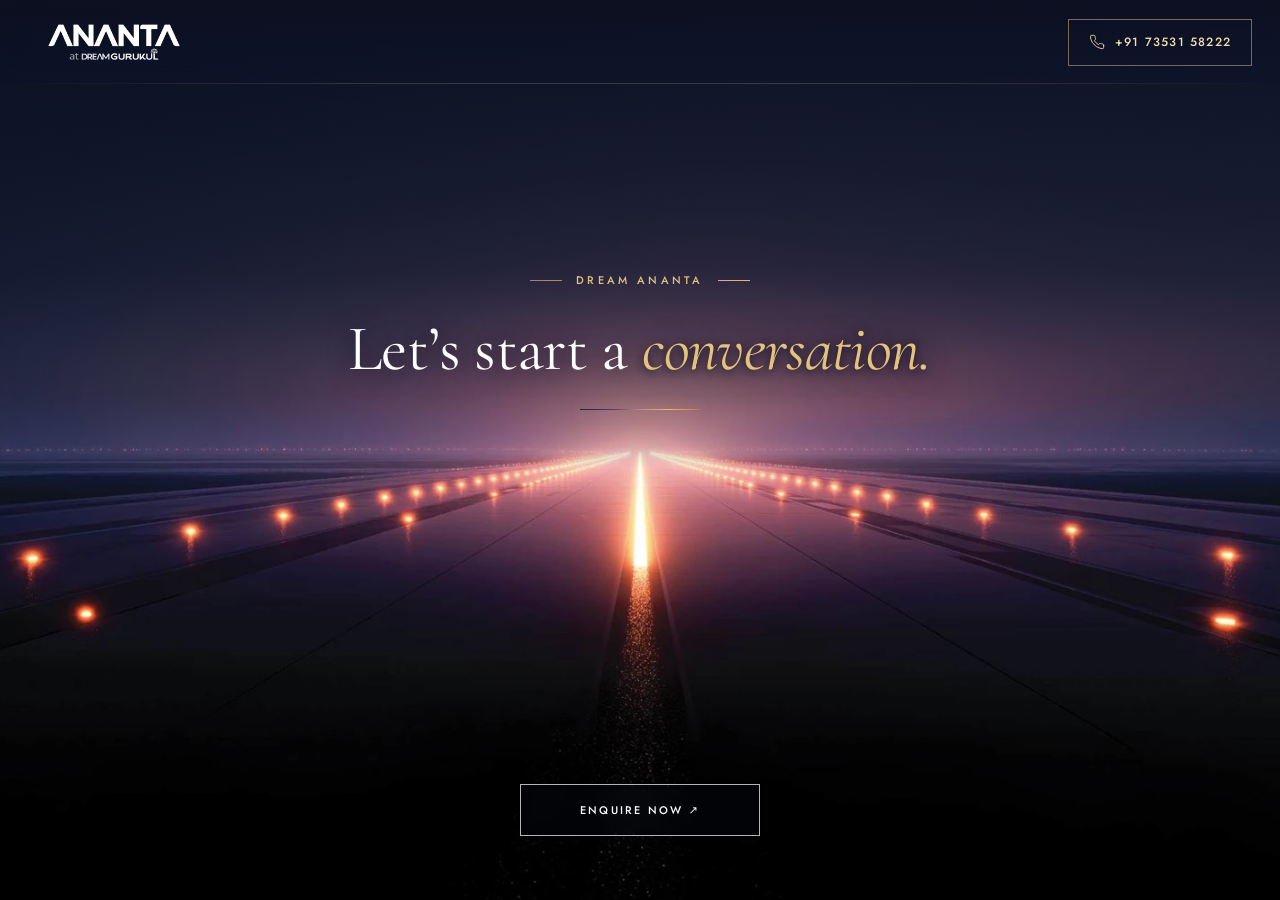
==== commit 87b9a64e: "Flowing sections, night Highlights, motion and device-specific numbers - New switchable assets/css/a" ====
--- a/thank-you.html
+++ b/thank-you.html
@@ -48,7 +48,7 @@
 <header class="site-header">
  <div class="header-inner">
   <a class="brand" href="index.html" aria-label="Ananta at Dream Gurukul, home"><img src="assets/images/web/ananta-logo.webp" width="1189" height="333" alt="Ananta at Dream Gurukul"></a>
-  <a class="header-visit ty-call" href="tel:+917353158222" aria-label="Call +91 73531 58222"><svg viewBox="0 0 24 24" width="16" height="16" fill="none" stroke="currentColor" stroke-width="1.3" stroke-linecap="round" stroke-linejoin="round" aria-hidden="true"><path d="M22 16.92v3a2 2 0 0 1-2.18 2 19.79 19.79 0 0 1-8.63-3.07 19.5 19.5 0 0 1-6-6 19.79 19.79 0 0 1-3.07-8.67A2 2 0 0 1 4.11 2h3a2 2 0 0 1 2 1.72 12.84 12.84 0 0 0 .7 2.81 2 2 0 0 1-.45 2.11L8.09 9.91a16 16 0 0 0 6 6l1.27-1.27a2 2 0 0 1 2.11-.45 12.84 12.84 0 0 0 2.81.7A2 2 0 0 1 22 16.92z"/></svg><span>+91 73531 58222</span></a>
+  <a class="header-visit ty-call" href="tel:+917353158222" aria-label="Call +91 73531 58222" data-tel-mobile="+917353150777" data-tel-mobile-label="+91 73531 50777"><svg viewBox="0 0 24 24" width="16" height="16" fill="none" stroke="currentColor" stroke-width="1.3" stroke-linecap="round" stroke-linejoin="round" aria-hidden="true"><path d="M22 16.92v3a2 2 0 0 1-2.18 2 19.79 19.79 0 0 1-8.63-3.07 19.5 19.5 0 0 1-6-6 19.79 19.79 0 0 1-3.07-8.67A2 2 0 0 1 4.11 2h3a2 2 0 0 1 2 1.72 12.84 12.84 0 0 0 .7 2.81 2 2 0 0 1-.45 2.11L8.09 9.91a16 16 0 0 0 6 6l1.27-1.27a2 2 0 0 1 2.11-.45 12.84 12.84 0 0 0 2.81.7A2 2 0 0 1 22 16.92z"/></svg><span>+91 73531 58222</span></a>
  </div>
 </header>
 <main class="ty" data-horizon data-horizon-y="0.5">
@@ -63,6 +63,8 @@
 <script>
 (function(){
  'use strict';
+ // Phones call the mobile landing page's number; larger screens keep the desktop one.
+ if(matchMedia('(max-width:700px)').matches)document.querySelectorAll('[data-tel-mobile]').forEach(function(a){a.href='tel:'+a.dataset.telMobile;a.setAttribute('aria-label','Call '+a.dataset.telMobileLabel);var label=a.querySelector('span')||a;if(label!==a)label.textContent=a.dataset.telMobileLabel;else a.lastChild.textContent=a.dataset.telMobileLabel;});
  var config=window.ANANTA_LEADS||{},accessKey='ananta_access';
  var $=function(id){return document.getElementById(id);};
  // Pin the runway's vanishing point (1439, 615 in the 2200×1114 artwork) to the centre of the screen.
--- a/assets/css/ananta.css
+++ b/assets/css/ananta.css
@@ -1,7 +1,7 @@
 /* Dream Ananta — brochure palette: midnight horizon, golden-hour gold, cream and warm brown.
    Display: Cormorant Garamond. Text: Jost (a geometric cousin of the brochure's Gill Sans). */
 :root{
-  --ivory:#fcf8f1; --sand:#f6ead5; --white:#fff;
+  --ivory:#fcf8f1; --sand:#f6ead5; --beige:#f1e4cd; --white:#fff;
   --ink:#141a2b; --muted:#6e6657; --line:#e8dbc4; --line-dark:#ffffff1f;
   --midnight:#0f1a2f; --midnight-2:#1a2443; --dusk:#3a3661; --rose:#e09ca5; --amber:#f0b56a; --brown:#2a1a0d;
   --gold:#b3832d; --gold-deep:#8a6420; --champagne:#e3c27e; --champagne-soft:#f5dfb3;
@@ -16,10 +16,10 @@
 }
 
 /* Base */
-*{box-sizing:border-box}
+*{box-sizing:border-box;-webkit-tap-highlight-color:transparent}
 html{scroll-behavior:smooth;scroll-padding-top:calc(var(--header) + 16px);scrollbar-width:none}
 html::-webkit-scrollbar{display:none}
-body{margin:0;background:var(--ivory);color:var(--ink);font:400 15px/1.75 var(--sans);-webkit-font-smoothing:antialiased;text-rendering:optimizeLegibility}
+body{margin:0;overflow-x:clip;background:var(--ivory);color:var(--ink);font:400 15px/1.75 var(--sans);-webkit-font-smoothing:antialiased;text-rendering:optimizeLegibility}
 body:has(dialog[open]:modal),.menu-open{overflow:hidden}
 h1,h2,h3,p,figure{margin:0}
 ul{list-style:none;margin:0;padding:0}
@@ -62,23 +62,27 @@
 .horizon-rule{width:120px;height:1px;margin-top:32px;background:var(--horizon);box-shadow:0 0 14px #e09ca580}
 
 /* Dark surfaces share one treatment */
-.overview,.details-section,.gallery-section,.legacy,.footer{color:var(--on-dark)}
-:is(.overview,.details-section,.gallery-section,.legacy) .eyebrow{color:var(--champagne)}
-:is(.overview,.details-section,.gallery-section,.legacy) :is(.body-copy,.section-aside,.intro-copy p){color:var(--on-dark-muted)}
+.overview,.highlights,.details-section,.gallery-section,.legacy,.footer{color:var(--on-dark)}
+:is(.hero,.overview,.highlights,.details-section,.gallery-section,.legacy) .eyebrow{color:var(--champagne)}
+:is(.overview,.highlights,.details-section,.gallery-section,.legacy) :is(.body-copy,.section-aside,.intro-copy p){color:var(--on-dark-muted)}
 /* The horizon: every dark section ends in the brochure's rose-amber glow and a light line */
-.details-section,.gallery-section,.legacy{position:relative;isolation:isolate}
-.details-section::after,.gallery-section::after,.legacy::after{content:'';position:absolute;inset:0;z-index:-1;pointer-events:none;background:var(--glow-dusk),linear-gradient(90deg,transparent,#f0b56a99 50%,transparent) center bottom/100% 1px no-repeat}
-:is(.overview,.details-section,.gallery-section,.legacy) .eyebrow::before{background:linear-gradient(90deg,var(--rose),var(--amber));opacity:1}
+.highlights,.details-section,.gallery-section,.legacy{position:relative;isolation:isolate}
+.highlights::after,.details-section::after,.gallery-section::after,.legacy::after{content:'';position:absolute;inset:0;z-index:-1;pointer-events:none;background:var(--glow-dusk),linear-gradient(90deg,transparent,#f0b56a99 50%,transparent) center bottom/100% 1px no-repeat}
+:is(.hero,.overview,.highlights,.details-section,.gallery-section,.legacy) .eyebrow::before{background:linear-gradient(90deg,var(--rose),var(--amber));opacity:1}
 .section-top h2,.details-lead h2,.legacy h2{text-wrap:balance}
 
 /* Buttons & links */
 .btn{display:inline-flex;align-items:center;justify-content:center;gap:12px;min-height:52px;padding:14px 30px;border:1px solid var(--ink);background:var(--ink);color:var(--ivory);font:500 11px/1 var(--sans);letter-spacing:.2em;text-transform:uppercase;text-decoration:none;transition:background .35s var(--ease),color .35s var(--ease),border-color .35s var(--ease)}
+.btn{position:relative;overflow:hidden}
+.btn::after{content:'';position:absolute;inset:0;background:linear-gradient(110deg,transparent 30%,#ffffff47 50%,transparent 70%);transform:translateX(-120%);transition:transform 1s var(--ease);pointer-events:none}
+.btn:hover::after{transform:translateX(120%)}
 .btn:hover{background:var(--midnight-2);border-color:var(--gold);color:var(--champagne-soft)}
 .text-link{display:inline-flex;align-items:center;gap:14px;white-space:nowrap;flex-shrink:0;padding:6px 0;border-bottom:1px solid var(--gold);font:500 11px/1.6 var(--sans);letter-spacing:.18em;text-transform:uppercase;text-decoration:none;color:var(--ink)}
 .text-link:hover{color:var(--gold-deep)}
 
 /* Header */
 /* The header shares the overview's night sky so the two read as one surface */
+.site-header::after{content:'';position:absolute;inset:auto 0 0;height:1px;background:linear-gradient(90deg,transparent,#e3c27e33 30%,#e3c27e33 70%,transparent);pointer-events:none}
 .site-header{position:sticky;top:0;z-index:35;background:var(--night);backdrop-filter:saturate(1.2) blur(12px);-webkit-backdrop-filter:saturate(1.2) blur(12px);color:var(--on-dark);transition:transform .5s var(--ease),background .5s var(--ease)}
 .header-inner{max-width:1440px;margin:auto;padding:0 28px 0 48px;min-height:var(--header);display:flex;align-items:center;gap:40px}
 .brand img{width:132px}
@@ -99,39 +103,64 @@
 @keyframes fade-down{from{opacity:0;transform:translateY(-12px)}to{opacity:1;transform:none}}
 
 /* Hero: the elevation, uninterrupted */
-.hero{position:relative;height:calc(100svh - var(--header));min-height:520px;max-height:940px;overflow:hidden;background:#2a2016}
+.hero{position:relative;height:calc(100svh - var(--header));min-height:520px;max-height:940px;overflow:hidden;background:var(--night)}
 .hero picture{display:block;height:100%}
 .hero-image{width:100%;height:100%;max-width:none;object-fit:cover;object-position:center;animation:hero-in 2.4s var(--ease) both}
-.hero::after{content:'';position:absolute;inset:auto 0 0;height:34%;background:linear-gradient(180deg,#0c102000 0%,#0c102059 45%,var(--night) 100%);pointer-events:none}
+.hero::before{content:'';position:absolute;inset:0 0 auto;z-index:1;height:18%;background:linear-gradient(180deg,#0c102066,#0c102000);pointer-events:none}
+/* The brochure's line, set high in the sky (never centred at the bottom) */
+.hero-caption{position:absolute;z-index:2;isolation:isolate;bottom:clamp(40px,7vh,80px);left:50%;width:min(1240px,calc(100% - 112px));transform:translateX(-50%);color:var(--white);text-shadow:0 2px 18px #0c1020cc,0 0 2px #0c102080}
+.hero-caption::before{content:'';position:absolute;z-index:-1;left:-12%;top:-34%;width:min(900px,120%);height:170%;background:radial-gradient(ellipse 58% 52% at 34% 56%,#0c1020f0 0%,#0c1020b8 42%,#0c102000 74%);filter:blur(10px);pointer-events:none}
+.hero-caption>*{animation:rise 1.4s var(--ease) both}
+.hero-caption>:nth-child(1){animation-delay:.35s}.hero-caption>:nth-child(2){animation-delay:.55s}.hero-caption>:nth-child(4){animation-delay:1.05s}
+.hero-caption>.horizon-rule{transform-origin:left;animation:draw 1.6s .85s var(--ease) both}
+@keyframes rise{from{opacity:0;transform:translateY(18px);filter:blur(6px)}to{opacity:1;transform:none;filter:none}}
+@keyframes draw{from{transform:scaleX(0)}to{transform:scaleX(1)}}
+.hero-caption .eyebrow{margin-bottom:18px;color:var(--champagne-soft)}
+.hero-caption h1{max-width:9.5em;font-size:clamp(48px,5.6vw,88px);line-height:1}
+.hero-caption h1 em{padding-right:.06em;background:linear-gradient(100deg,#ffd9a8 0%,#ffd9a8 35%,#fff4e2 48%,#f0b56a 60%,#ffd9a8 75%,#ffd9a8 100%) 0 0/260% 100%;-webkit-background-clip:text;background-clip:text;color:transparent;text-shadow:none;filter:drop-shadow(0 2px 14px #0c1020cc);animation:shimmer 7s 1.8s ease-in-out infinite}
+@keyframes shimmer{0%,55%{background-position:100% 0}100%{background-position:0 0}}
+@keyframes caption-in{from{opacity:0;transform:translate(-50%,16px)}to{opacity:1;transform:translateX(-50%)}}
+.hero::after{content:'';position:absolute;inset:auto 0 -2px;z-index:1;height:62%;background:linear-gradient(180deg,#0c102000 0%,#0c10204d 32%,#0c1020b3 66%,#0c1020eb 88%,var(--night) 100%);pointer-events:none}
+.hero-caption .horizon-rule{margin-top:26px;width:150px}
+.hero-place{margin-top:18px;font-size:11px;font-weight:500;letter-spacing:.3em;text-transform:uppercase;color:#ffffffc7}
 @keyframes hero-in{from{transform:scale(1.06)}to{transform:none}}
 
 /* Overview: the brochure's night runway */
-.overview{position:relative;isolation:isolate;overflow:hidden;padding:120px 0 72px;background:linear-gradient(180deg,var(--night) 0%,#0c1020e0 22%,#0c1020a6 55%,#1a1a3fcc 80%,#0c1020 100%),linear-gradient(90deg,#0c1020d9 0%,#0c102066 55%,#0c102033 100%),url('../images/web/overview-elevation.webp') 70% 40%/cover no-repeat;background-color:var(--night)}
+.overview{position:relative;isolation:isolate;overflow:hidden;margin-top:-1px;padding:28px 0 72px;background:linear-gradient(180deg,var(--night) 0%,#0c1020e0 22%,#0c1020a6 55%,#1a1a3fcc 80%,#0c1020 100%),linear-gradient(90deg,#0c1020d9 0%,#0c102066 55%,#0c102033 100%),url('../images/web/overview-elevation.webp') 70% 40%/cover no-repeat;background-color:var(--night)}
 
 .section-intro{display:grid;grid-template-columns:1.1fr .9fr;gap:80px;align-items:end}
-.overview h1{color:var(--white)}
+.overview h2{color:var(--white)}
 .intro-copy{max-width:440px}
+/* The overview opens straight on its description */
+.overview .section-intro{grid-template-columns:1fr}
+.overview .intro-copy{max-width:560px}
+.overview .intro-copy p{font-size:17px;line-height:1.8;color:var(--on-dark)}
 .overview-actions{display:flex;flex-wrap:wrap;gap:12px;margin-top:34px}
-.overview-actions .btn{background:var(--champagne);border-color:var(--champagne);color:var(--ink)}
+.overview-actions .btn{background:linear-gradient(100deg,#f5dfb3 0%,#e3c27e 55%,#d6a565 100%);border-color:#e3c27e;color:var(--ink)}
 .overview-actions .btn:hover{background:var(--white);border-color:var(--white)}
 .overview-actions .btn-brochure{background:transparent;border-color:#ffffff59;color:var(--white)}
 .overview-actions .btn-brochure:hover{background:#ffffff14;border-color:var(--champagne);color:var(--white)}
 /* Facts sit on a smoked-glass band so the runway lights never wash them out; 1px gaps draw the grid */
 .project-facts{display:grid;grid-template-columns:repeat(6,minmax(0,1fr));gap:1px;margin-top:180px;background:#ffffff26;border:1px solid #ffffff26;backdrop-filter:blur(10px) saturate(1.3);-webkit-backdrop-filter:blur(10px) saturate(1.3)}
-.project-facts>div{display:flex;flex-direction:column;gap:12px;padding:28px 26px;background:#0c10204d;text-shadow:0 1px 10px #0009}
+.project-facts>div{position:relative;display:flex;flex-direction:column;gap:12px;padding:28px 26px;background:#0c10204d;text-shadow:0 1px 10px #0009;transition:background .6s var(--ease)}
+.project-facts>div::before{content:'';position:absolute;inset:-1px 0 auto;height:1px;background:linear-gradient(90deg,transparent,var(--amber),#fff0d6,var(--rose),transparent);box-shadow:0 0 12px #f0b56a99;transform:scaleX(0);transition:transform .7s var(--ease)}
+.project-facts>div:hover{background:#2a22564d}
+.project-facts>div:hover::before{transform:scaleX(1)}
 .project-facts span{font-size:10px;font-weight:500;line-height:1.4;letter-spacing:.24em;text-transform:uppercase;color:var(--on-dark-muted)}
 .project-facts strong{display:flex;align-items:baseline;gap:6px;white-space:nowrap;font-family:var(--serif);font-weight:400;font-size:clamp(26px,2.2vw,34px);line-height:1;color:var(--champagne-soft)}
 .project-facts small{font-family:var(--sans);font-size:11px;letter-spacing:.12em;text-transform:uppercase;color:var(--on-dark-muted)}
 
 /* Highlights */
 .split{display:grid;grid-template-columns:1fr 1fr;gap:110px;align-items:center}
+.highlights{background:linear-gradient(180deg,var(--night) 0%,#181638 30%,#2b2257 68%,#43306a 100%)}
+.highlights h2,.highlights h3{color:var(--white)}
 .portrait{overflow:hidden}
-.portrait img{width:100%;height:660px;object-fit:cover;object-position:30% center;transition:transform 1.6s var(--ease)}
+.portrait img{width:100%;height:660px;object-fit:cover;object-position:center 62%;transition:transform 1.6s var(--ease)}
 .portrait:hover img{transform:scale(1.03)}
-.highlight-list{margin-top:44px;border-bottom:1px solid var(--line)}
-.highlight-list>div{display:grid;grid-template-columns:44px 1fr;gap:12px;padding:26px 0;border-top:1px solid var(--line)}
-.highlight-list>div>span{font-family:var(--serif);font-style:italic;font-size:18px;color:var(--gold)}
-.highlight-list p{font-size:14px;color:var(--muted);margin-top:6px}
+.highlight-list{margin-top:44px;border-bottom:1px solid var(--line-dark)}
+.highlight-list>div{display:grid;grid-template-columns:44px 1fr;gap:12px;padding:26px 0;border-top:1px solid var(--line-dark)}
+.highlight-list>div>span{font-family:var(--serif);font-style:italic;font-size:18px;color:var(--champagne)}
+.highlight-list p{font-size:14px;color:var(--on-dark-muted);margin-top:6px}
 
 /* Residences */
 .residences{background:var(--sand)}
@@ -159,8 +188,11 @@
 .fselect-list li[aria-selected=true]::before{content:'';position:absolute;left:14px;top:50%;width:6px;height:6px;margin-top:-3px;border-radius:50%;background:var(--gold)}
 #floor-panel{background:var(--white);border:1px solid var(--line);box-shadow:0 40px 80px -60px #3b2a1059}
 .plan-sheet{display:block;width:100%;padding:clamp(16px,3vw,40px);overflow:hidden;cursor:zoom-in;background:#fbf4e4}
-.plan-sheet img{width:100%;height:auto;filter:sepia(.35) saturate(.55) brightness(1.06);mix-blend-mode:multiply;transition:transform 1.2s var(--ease)}
+.plan-sheet img{width:100%;height:auto;filter:sepia(.35) saturate(.55) brightness(1.06);mix-blend-mode:multiply;transition:transform 1.2s var(--ease),opacity .35s var(--ease)}
+/* Switching block or floor: the old sheet fades out, the new one fades in */
+.plan-sheet img.is-swapping{opacity:0}
 .plan-sheet:hover img{transform:scale(1.015)}
+
 /* Until an enquiry, the sheet stays hazy (colours still read) with one way in: View plans. */
 .plan-frame{position:relative;overflow:hidden}
 .plan-lock{display:none}
@@ -172,7 +204,7 @@
 .plan-caption{display:flex;align-items:center;justify-content:space-between;gap:20px;padding:16px clamp(16px,3vw,40px);border-top:1px solid var(--line);font-size:13px;color:var(--muted)}
 
 /* Inside every home */
-.details-section{background:linear-gradient(180deg,var(--night) 0%,#121836 40%,#211f47 78%,#33295a 100%)}
+.details-section{background:linear-gradient(180deg,var(--night) 0%,#1d1a46 34%,#2f2560 70%,#45316c 100%)}
 .details-layout{display:grid;grid-template-columns:.9fr 1.1fr;gap:110px}
 .details-lead h2{color:var(--white)}
 .detail-feature{margin-top:40px;overflow:hidden}
@@ -183,7 +215,7 @@
 .detail-row:hover{background:linear-gradient(90deg,#e3c27e17,#e09ca508 60%,transparent)}
 .detail-row:hover::before{transform:scaleY(1)}
 .detail-number{align-self:start;padding-top:4px;font-family:var(--serif);font-style:italic;font-size:18px;color:var(--champagne)}
-.detail-row h3{color:var(--white);transition:color .4s}
+.detail-row h3{color:var(--white);white-space:nowrap;transition:color .4s}
 .detail-row:hover h3{color:var(--champagne-soft)}
 .detail-row p{font-size:14px;color:var(--on-dark-muted);margin-top:6px;max-width:420px}
 .detail-icon{display:flex;align-items:center;justify-content:center;width:44px;height:44px;border:1px solid #e3c27e40;border-radius:50%;color:var(--champagne);transition:border-color .4s,background .4s,color .4s,box-shadow .4s}
@@ -191,15 +223,16 @@
 .detail-rows>.fine{margin-top:16px;color:#8f93a6}
 
 /* Amenities */
+.amenities{background:linear-gradient(180deg,#f8efe0 0%,var(--beige) 100%)}
 .scroll-track{display:flex;gap:24px;overflow-x:auto;scroll-snap-type:x mandatory;scrollbar-width:none;-webkit-overflow-scrolling:touch}
 .scroll-track::-webkit-scrollbar{display:none}
 .amenity{position:relative;flex:0 0 calc((100% - 48px)/3);scroll-snap-align:start;overflow:hidden;isolation:isolate}
 .amenity>button{display:block;width:100%;height:100%;padding:0;cursor:zoom-in}
 .amenity img{width:100%;height:100%;aspect-ratio:1;object-fit:cover;transition:transform 1.2s var(--ease)}
 .amenity:hover img{transform:scale(1.05)}
+.amenity img[src*="kids-play"]{object-position:62% center}
 .amenity::after{content:'';position:absolute;inset:0;z-index:1;pointer-events:none;background:linear-gradient(180deg,transparent 50%,#120d08d9 100%)}
 .amenity figcaption{position:absolute;z-index:2;left:28px;right:24px;bottom:28px;color:var(--white);pointer-events:none}
-.amenity-index{display:block;font-size:10px;font-weight:500;letter-spacing:.24em;color:var(--champagne);margin-bottom:8px}
 .amenity h3{font-size:30px;font-weight:400}
 .scroll-controls{display:flex;align-items:center;gap:20px;margin-top:32px;color:var(--muted)}
 .scroll-count{min-width:64px;font-size:11px;letter-spacing:.14em;font-variant-numeric:tabular-nums}
@@ -219,17 +252,18 @@
 .amenity-directory summary{display:flex;align-items:center;gap:18px;min-height:62px;font-family:var(--serif);font-size:22px}
 .directory-count{margin-left:auto;font:500 11px var(--sans);letter-spacing:.14em;color:var(--gold-deep)}
 .directory-plus,.acc .plus{font:300 22px/1 var(--sans);color:var(--gold);transition:transform .35s var(--ease)}
+.directory-plus{margin-left:auto}
 details[open] .directory-plus,details[open] .plus{transform:rotate(45deg)}
 .amenity-directory ul{display:grid;grid-template-columns:repeat(2,minmax(0,1fr));gap:8px 24px;padding:0 0 22px}
 .amenity-directory li{font-size:14px;color:var(--muted);padding-left:16px;position:relative}
 .amenity-directory li::before{content:'';position:absolute;left:0;top:.8em;width:5px;height:1px;background:var(--gold)}
 
 /* Gallery */
-.gallery-section{background:linear-gradient(180deg,var(--night) 0%,#17183d 35%,#2f2552 70%,#4d3360 100%)}
+.gallery-section{background:linear-gradient(180deg,var(--night) 0%,#211c4b 32%,#3d2c66 68%,#5e3e70 100%)}
 .gallery-section h2{color:var(--white)}
 .gallery-image{position:relative;flex:0 0 70%;scroll-snap-align:start;padding:0;overflow:hidden;cursor:zoom-in;text-align:left}
 .gallery-image img{width:100%;aspect-ratio:1.75;object-fit:cover;transition:transform 1.2s var(--ease)}
-.gallery-image:hover img{transform:scale(1.03)}
+
 .gallery-image span{position:absolute;inset:auto 0 0;padding:70px 28px 24px;background:linear-gradient(transparent,#0c1020c4);font-family:var(--serif);font-style:italic;font-size:22px;color:var(--white)}
 .gallery-section .scroll-controls{color:var(--on-dark-muted)}
 .gallery-section .scroll-line{background:var(--line-dark)}
@@ -238,6 +272,7 @@
 .gallery-section .scroll-controls button:hover:not(:disabled){border-color:var(--champagne);color:var(--champagne)}
 
 /* Location */
+.location-section{background:linear-gradient(180deg,var(--beige) 0%,#f6ecdc 100%)}
 .loc{display:grid;grid-template-columns:.85fr 1.15fr;gap:64px;align-items:stretch}
 .loc-left,.loc-right{display:flex;flex-direction:column}
 .airport{display:flex;align-items:center;gap:20px;padding:22px 26px;background:linear-gradient(120deg,var(--night),#2a2550);color:var(--on-dark);margin-bottom:8px}
@@ -254,17 +289,19 @@
 .acc li b{font-weight:500;color:var(--ink);flex-shrink:0}
 
 /* Map switch: a segmented control, so the active state never depends on aligning underlines */
-.map-tabs{display:grid;grid-template-columns:1fr 1fr;gap:4px;padding:4px;margin-bottom:8px;border:1px solid var(--line);background:var(--white)}
+.map-tabs{display:grid;grid-template-columns:1fr 1fr;gap:4px;padding:4px;margin-bottom:8px;border:1px solid var(--line);background:#fbf5ea}
 .map-tab{min-height:42px;font-size:11px;font-weight:500;letter-spacing:.2em;text-transform:uppercase;color:var(--muted);transition:background .35s var(--ease),color .35s var(--ease)}
 .map-tab:hover{color:var(--ink)}
 .map-tab[aria-selected=true]{background:var(--midnight);color:var(--champagne-soft)}
-.map-view{position:relative;flex:1;min-height:340px;width:100%;padding:0;overflow:hidden;background:var(--white);border:1px solid var(--line)}
+.map-view{position:relative;flex:1;min-height:340px;width:100%;padding:0;overflow:hidden;background:#efe0c6;border:1px solid var(--line)}
+/* The map is printed on white: multiply sets it on the beige */
+.map-image-button img{mix-blend-mode:multiply}
 .map-image-button{cursor:zoom-in}
 .map-view img,.map-view iframe{position:absolute;inset:0;width:100%;height:100%;border:0;object-fit:contain}
 .directions-button{width:100%;margin-top:8px;background:transparent;color:var(--ink);border-color:var(--ink)}
 
 /* Legacy */
-.legacy{background:linear-gradient(180deg,var(--night) 0%,#1a1b45 35%,#3a2b5c 70%,#64405f 100%)}
+.legacy{background:linear-gradient(180deg,var(--night) 0%,#231d50 32%,#44306c 68%,#6e4672 100%)}
 .visit{background:linear-gradient(180deg,var(--ivory) 0%,#f9ecd6 70%,#f6dfba 100%)}
 .legacy h2{color:var(--white)}
 .legacy-heading{display:flex;justify-content:space-between;align-items:flex-end;gap:40px}
@@ -312,21 +349,21 @@
 .enquiry-form>button[type=submit]{width:100%;margin-top:20px}
 
 /* Footer: the one horizon image on the page, cropped tall: sky and sign above, runway beneath the details */
-.horizon-strip{position:relative;height:400px;display:flex;align-items:center;justify-content:center;text-align:center;background:#000 url('../images/curated/horizon.webp') center/cover no-repeat}
-.horizon-strip::before{content:'';position:absolute;inset:0;background:linear-gradient(180deg,#0c1020b3 0%,#0c102000 38%,#0c102000 62%,var(--night) 100%)}
-.horizon-strip>div{position:relative;transform:translateY(-40px)}
+.horizon-strip{position:relative;height:400px;height:max(400px,calc(100vh - var(--footer-h,0px)));height:max(400px,calc(100lvh - var(--footer-h,0px)));display:flex;align-items:flex-start;justify-content:center;padding-top:clamp(64px,9vh,96px);text-align:center;background:#000 url('../images/curated/horizon.webp') center/cover no-repeat}
+.horizon-strip::before{content:'';position:absolute;inset:0;background:linear-gradient(180deg,#0c1020cc 0%,#0c102066 26%,#0c102000 44%,#0c102000 70%,var(--night) 100%)}
+.horizon-strip>div{position:relative}
 .horizon-strip img{width:170px;margin:auto}
 .horizon-strip p{margin-top:24px;font-size:11px;letter-spacing:.42em;color:var(--champagne-soft)}
+@media (min-width:701px){
+  .horizon-strip{padding-top:clamp(96px,14vh,140px)}
+  .horizon-strip img{width:190px}
+}
 .footer{position:relative;background:linear-gradient(180deg,var(--night),#0a0e1c);padding:32px 0 32px;font-size:14px;color:var(--on-dark-muted)}
 
-.footer-grid{display:grid;grid-template-columns:1fr 1fr 1.1fr;gap:72px}
+.footer-grid{display:grid;grid-template-columns:1.2fr 1fr 1fr;gap:72px}
 .footer h2{margin-bottom:16px;font:500 11px/1.6 var(--sans);letter-spacing:.28em;text-transform:uppercase;color:var(--champagne)}
 .footer-brand p:first-child{font-family:var(--serif);font-size:26px;line-height:1.3;color:var(--on-dark);max-width:280px}
 .footer-brand p+p{margin-top:18px;font-size:11px;letter-spacing:.08em}
-.office-title{margin-top:30px!important}
-.footer-contact>a,.footer-contact>button{display:flex;justify-content:space-between;align-items:center;gap:20px;width:100%;min-height:54px;border-bottom:1px solid var(--line-dark);text-decoration:none;text-align:left;font-size:14px;color:var(--on-dark);transition:color .3s}
-.footer-contact>a>span:first-child,.footer-contact>button>span:first-child{font-size:10px;letter-spacing:.22em;text-transform:uppercase;color:var(--on-dark-muted)}
-.footer-contact>a:hover,.footer-contact>button:hover{color:var(--champagne)}
 .footer-bottom{display:flex;justify-content:space-between;align-items:center;gap:30px;margin-top:72px;padding-top:24px;border-top:1px solid var(--line-dark);font-size:11px;letter-spacing:.06em;color:#8f93a6}
 .footer-bottom>div{display:flex;gap:28px}
 .footer-bottom button{padding:4px 0;font-size:inherit}
@@ -357,24 +394,43 @@
 .brochure-dialog .enquiry-form::before{content:"";position:absolute;inset:0 0 auto;height:3px;background:var(--horizon)}
 .brochure-close{position:absolute;top:14px;right:14px;z-index:2;width:38px;height:38px;font-size:26px;line-height:1;color:var(--muted)}
 .mobile-actions{display:none}
-.wa-float{position:fixed;z-index:33;right:28px;bottom:28px;display:flex;align-items:center;justify-content:center;width:56px;height:56px;border-radius:50%;background:var(--night);color:var(--champagne);border:1px solid #e3c27e73;box-shadow:0 16px 34px -12px #000c,0 0 0 5px #e3c27e14;transition:transform .4s var(--ease),opacity .4s,background .4s,color .4s}
-.wa-float:hover{transform:scale(1.06);background:var(--champagne);color:var(--night)}
+.wa-float{position:fixed;z-index:33;right:28px;bottom:28px;display:flex;align-items:center;justify-content:center;width:56px;height:56px;border-radius:50%;border:1px solid transparent;background:radial-gradient(circle at 32% 24%,#3a2d66,#151a36 62%,var(--night)) padding-box,conic-gradient(from 200deg,#e09ca5,#f0b56a,#fff0d6,#e3c27e,#e09ca5) border-box;color:var(--champagne-soft);box-shadow:0 16px 34px -12px #000c,0 0 22px -6px #f0b56a80;transition:transform .4s var(--ease),opacity .4s,box-shadow .4s}
+.wa-float::after{content:'';position:absolute;inset:-6px;border-radius:50%;border:1px solid #f0b56a59;animation:halo 3.6s var(--ease) infinite;pointer-events:none}
+@keyframes halo{0%{opacity:0;transform:scale(.9)}35%{opacity:1}100%{opacity:0;transform:scale(1.22)}}
+.wa-float:hover{transform:scale(1.06);box-shadow:0 16px 34px -12px #000c,0 0 30px -4px #f0b56acc}
 
 /* Reaching the closing strip, the navbar slides away so the horizon and footer stand alone */
 .at-footer .site-header{transform:translateY(-100%)}
 
 /* Headline accents: the second phrase in italic, like the brochure's "Limitless" */
 h1 em,h2 em,h3 em{font-style:italic;font-weight:400}
-h2 em,h3 em{color:var(--gold-deep)}
-:is(.overview,.details-section,.gallery-section,.legacy) h2 em{color:var(--champagne)}
-.overview h1 em{padding-right:.06em;background:linear-gradient(100deg,#f3c7c6 0%,var(--rose) 30%,var(--amber) 75%,var(--champagne) 100%);-webkit-background-clip:text;background-clip:text;color:transparent}
+h2 em,h3 em{padding-right:.06em;background:linear-gradient(100deg,#7d5a1c 0%,var(--gold) 45%,#c99a4c 70%,var(--gold-deep) 100%);-webkit-background-clip:text;background-clip:text;color:transparent}
+:is(.overview,.highlights,.details-section,.gallery-section,.legacy) :is(h2,h3) em{background-image:linear-gradient(100deg,#f3c7c6 0%,var(--rose) 30%,var(--amber) 70%,var(--champagne) 100%)}
+.overview h2 em{padding-right:.06em;background:linear-gradient(100deg,#f3c7c6 0%,var(--rose) 30%,var(--amber) 75%,var(--champagne) 100%);-webkit-background-clip:text;background-clip:text;color:transparent}
 
 /* Big numbers use lining figures so they sit level */
 .project-facts strong,.legacy-stats strong,.airport b{font-variant-numeric:lining-nums}
 
+/* A fine hairline frame inset in the photographs */
+.portrait,.detail-feature,.gallery-image{position:relative}
+:is(.portrait,.detail-feature,.gallery-image,.amenity)::before{content:'';position:absolute;inset:14px;z-index:3;border:1px solid #f5dfb34d;pointer-events:none;transition:inset .8s var(--ease),border-color .8s}
+:is(.portrait,.detail-feature,.gallery-image,.amenity):hover::before{inset:10px;border-color:#f5dfb399}
+
 /* Reveal on scroll (only once JS confirms it can run) */
-.reveal-ready .reveal{opacity:0;transform:translateY(24px);transition:opacity 1.1s var(--ease),transform 1.1s var(--ease);transition-delay:var(--reveal-delay,0ms)}
-.reveal-ready .reveal.is-in{opacity:1;transform:none}
+.reveal-ready .reveal{opacity:0;transform:translateY(24px);filter:blur(6px);transition:opacity 1.2s var(--ease),transform 1.2s var(--ease),filter 1.2s var(--ease);transition-delay:var(--reveal-delay,0ms)}
+.reveal-ready .reveal.is-in{opacity:1;transform:none;filter:none}
+/* The overview facts arrive quickly, one close behind another */
+.reveal-ready .project-facts>.reveal{transition-duration:.55s;transition-delay:calc(var(--reveal-delay,0ms) * .35)}
+/* Photographs and the map only fade and rise: blurring large images makes scrolling stutter */
+.reveal-ready :is(.portrait,.details-lead,.loc>div,#floor-panel,.all-amenities).reveal{filter:none}
+/* The site-visit form wears the horizon along its top edge */
+.visit .enquiry-form::before{content:'';position:absolute;inset:-1px -1px auto;height:3px;background:var(--horizon);box-shadow:0 0 18px #e09ca566}
+/* The first time the form comes into view its gold edge lights up once */
+.visit .enquiry-form.is-lit::before{animation:form-glow 2.6s var(--ease) 1}
+@keyframes form-glow{0%{box-shadow:0 0 18px #e09ca566}35%{box-shadow:0 0 34px 6px #f0b56acc,0 0 80px 10px #e09ca566;filter:brightness(1.35)}100%{box-shadow:0 0 18px #e09ca566;filter:none}}
+/* Gold lines draw themselves from the left as their heading arrives */
+.reveal-ready .reveal .horizon-rule,.reveal-ready .reveal .eyebrow::before,.reveal-ready .residences .section-top.reveal h2::after{transform:scaleX(0);transform-origin:left center;transition:transform 1.3s var(--ease) .35s}
+.reveal-ready .reveal.is-in .horizon-rule,.reveal-ready .reveal.is-in .eyebrow::before,.reveal-ready .residences .section-top.reveal.is-in h2::after{transform:scaleX(1)}
 
 /* Desktop: at the end of the page the beam blooms brighter and wider */
 @media (min-width:1001px){
@@ -406,8 +462,7 @@
   .gallery-image{flex-basis:82%}
   .visit-grid{grid-template-columns:1fr;gap:40px}
   .visit .body-copy{margin-top:18px}
-  .footer-grid{grid-template-columns:1fr 1fr;gap:48px}
-  .footer-contact{grid-column:1/-1}
+  .footer-grid{grid-template-columns:1.2fr 1fr 1fr;gap:40px}
 }
 
 /* Phone */
@@ -430,13 +485,20 @@
 
   /* Phones: the aerial fills the whole first screen; the navbar floats over it until you scroll on */
   .hero{height:100svh;min-height:560px;max-height:none;margin-top:calc(-1 * var(--header))}
-  .hero-image{object-position:26% center}
+  .hero-image{object-position:center 60%}
+  .hero::before{height:20%}
+  .hero-caption{bottom:calc(30px + env(safe-area-inset-bottom));width:calc(100% - 40px)}
+  .hero-caption::before{left:-20px;top:-40%;width:calc(100% + 40px);height:180%;background:radial-gradient(ellipse 80% 55% at 40% 58%,#0c1020f2 0%,#0c1020b3 45%,#0c102000 78%)}
+  .hero-place{font-size:9px;letter-spacing:.24em}
+  .hero-caption .horizon-rule{margin-top:20px}
+  .hero-caption .eyebrow{margin-bottom:14px;font-size:9px;letter-spacing:.26em}
+  .hero-caption h1{font-size:clamp(36px,11.6vw,54px)}
   .hero-top .site-header{background:linear-gradient(180deg,#0c1020c7,#0c102000);backdrop-filter:none;-webkit-backdrop-filter:none}
   /* The aerial settles into the overview's night blue */
-  .hero::after{height:38%;background:linear-gradient(180deg,#0c102000 0%,#0c102066 45%,var(--night) 100%)}
+  .hero::after{height:60%}
   .at-hero .mobile-actions{transform:translateY(100%)}
   .at-hero .wa-float{opacity:0;pointer-events:none;transform:translateY(20px)}
-  .overview{padding:80px 0 48px;background-position:0 0,0 0,62% 30%}
+  .overview{padding:20px 0 48px;background-position:0 0,0 0,62% 30%}
   .section-intro{grid-template-columns:1fr;gap:24px}
   .overview-actions .btn{flex:1 1 100%}
   .overview-actions .overview-visit{display:none}
@@ -448,14 +510,17 @@
   .block-tabs{display:grid;grid-template-columns:repeat(3,1fr)}
   .block-tabs button{padding:0}
   /* Phones: crop the empty title margin so the plan itself reads larger; Enlarge shows the full sheet */
-  .plan-sheet{padding:10px}
-  .plan-sheet img{aspect-ratio:1.55;object-fit:cover;object-position:58% 50%}
+  .plan-sheet{padding:10px;aspect-ratio:1.55;display:flex;align-items:center;justify-content:center}
+  /* The sheet keeps its full proportions and is zoomed into the plan; on first view it starts zoomed out to fit */
+  .plan-sheet img{transform:scale(1.85) translateX(-4%)}
+  .plan-sheet:hover img{transform:scale(1.85) translateX(-4%)}
   .floor-select{justify-content:space-between;padding:14px 0}
   .floor-select select{flex:1;max-width:none}
   .fselect{flex:1;min-width:0}
   .fselect-list li{white-space:normal}
   .plan-caption{font-size:12px}
   .detail-row{grid-template-columns:32px minmax(0,1fr);padding:22px 14px}
+  .detail-row h3{font-size:clamp(19px,6vw,24px)}
   .detail-icon{display:none}
   .detail-feature img{height:220px}
   .scroll-track{gap:14px}
@@ -464,7 +529,7 @@
   .scroll-controls button{width:42px;height:42px}
   .all-amenities{margin-top:56px}
   .amenity-directory{grid-template-columns:1fr}
-  .is-locked .plan-sheet img{aspect-ratio:1.55}
+  .is-locked .plan-sheet img{transform:scale(1.95) translateX(-4%)}
   .plan-lock p{font-size:20px}
   .amenity-directory summary{font-size:20px;min-height:56px}
   .amenity-directory ul{grid-template-columns:1fr}
@@ -485,24 +550,33 @@
   .enquiry-form{padding:28px 20px 24px}
   .enquiry-form h3{font-size:24px}
   .frow.two{grid-template-columns:1fr;gap:0}
-  .horizon-strip{height:280px}
+  .horizon-strip{height:max(220px,calc(100vh - var(--footer-h,0px)));height:max(220px,calc(100lvh - var(--footer-h,0px)));padding-top:40px;padding-top:calc(40px + 100lvh - 100svh)}
   .horizon-strip img{width:130px}
   .horizon-strip p{font-size:10px;letter-spacing:.3em}
   .footer{padding:20px 0 calc(28px + env(safe-area-inset-bottom))}
 
-  .footer-grid{grid-template-columns:1fr;gap:40px}
-  .footer-bottom{display:block;margin-top:48px}
-  .footer-bottom>div{margin-top:12px}
+  /* Phones: one calm, centred column; still short enough that the closing image fits above it */
+  .footer{text-align:center}
+  .footer-grid{grid-template-columns:1fr;gap:20px;font-size:13px;line-height:1.7}
+  .footer-brand p:first-child{font-size:20px;max-width:none;text-wrap:balance}
+  .footer-brand p+p{margin-top:6px;font-size:10px;letter-spacing:.12em}
+  .footer-brand::after{content:'';display:block;width:72px;height:1px;margin:18px auto 0;background:var(--horizon);box-shadow:0 0 10px #e09ca580}
+  .footer h2{margin-bottom:6px;font-size:10px}
+  .footer-bottom{display:flex;flex-direction:column;align-items:center;gap:8px;margin-top:24px;padding-top:16px;font-size:10px}
+  .footer-bottom>div{gap:22px}
+  .footer-bottom button{white-space:nowrap}
   .image-dialog{width:calc(100vw - 16px);height:calc(100svh - 24px)}
   .brochure-dialog .enquiry-form{padding:44px 22px 28px}
-  .mobile-actions{position:fixed;inset:auto 0 0;z-index:33;display:grid;grid-template-columns:1.1fr 1fr;min-height:62px;padding-bottom:env(safe-area-inset-bottom);background:#0c1020;transition:transform .5s var(--ease)}
-  .mobile-actions a{display:flex;align-items:center;justify-content:center;gap:8px;font-size:11px;font-weight:500;letter-spacing:.12em;text-transform:uppercase;text-decoration:none;color:var(--on-dark)}
-  .mobile-actions a:first-child{background:var(--champagne);color:var(--ink)}
-  .mobile-actions svg{color:var(--champagne)}
+  /* Quick contact: a floating smoked-plum bar with a lit edge, the visit as a gold bar inside it */
+  .mobile-actions{position:fixed;left:0;right:0;bottom:0;z-index:33;display:grid;grid-template-columns:1.15fr 1fr;gap:0;min-height:62px;padding:0;border:0;background:linear-gradient(110deg,#0c1020ed 0%,#221c4aed 55%,#3e2c5eed 100%);box-shadow:0 20px 40px -18px #000c,inset 0 1px 0 #ffffff12;transition:transform .5s var(--ease)}
+  .mobile-actions a{display:flex;align-items:center;justify-content:center;gap:10px;min-height:62px;padding-bottom:env(safe-area-inset-bottom);font-size:10px;font-weight:500;letter-spacing:.16em;text-transform:uppercase;text-decoration:none;color:var(--on-dark)}
+  .mobile-actions a:first-child{background:linear-gradient(100deg,#f5dfb3 0%,#e3c27e 55%,#d6a565 100%);color:var(--ink)}
+  .mobile-actions a:last-child{letter-spacing:.08em}
+  .mobile-actions svg{box-sizing:content-box;padding:7px;border:1px solid #e3c27e66;border-radius:50%;color:var(--champagne)}
   /* The quick-contact bar steps aside once the footer is on screen */
 
   .at-footer .mobile-actions{transform:translateY(100%)}
-  .wa-float{right:24px;bottom:calc(62px + 18px + env(safe-area-inset-bottom));width:52px;height:52px}
+  .wa-float{right:22px;bottom:calc(62px + 18px + env(safe-area-inset-bottom));width:50px;height:50px}
   .at-footer .wa-float{opacity:0;pointer-events:none;transform:translateY(20px)}
 }
 
